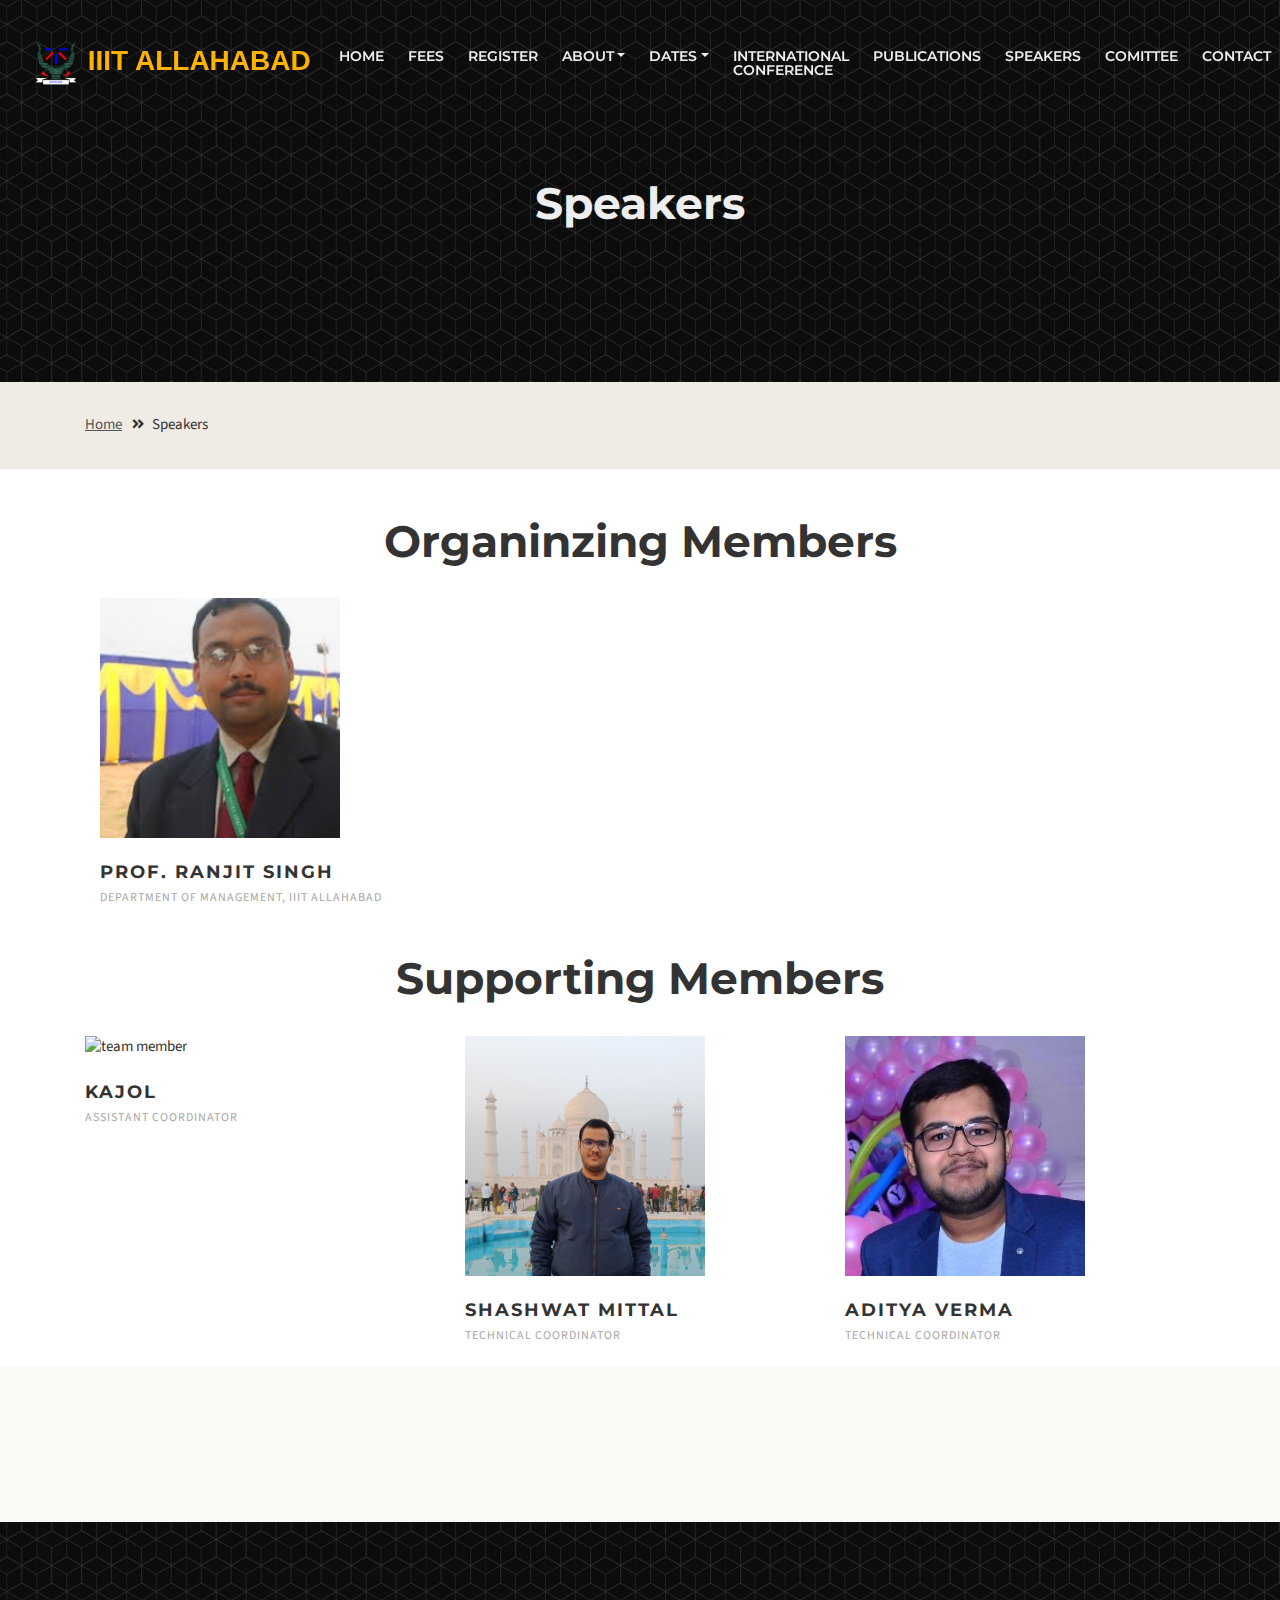
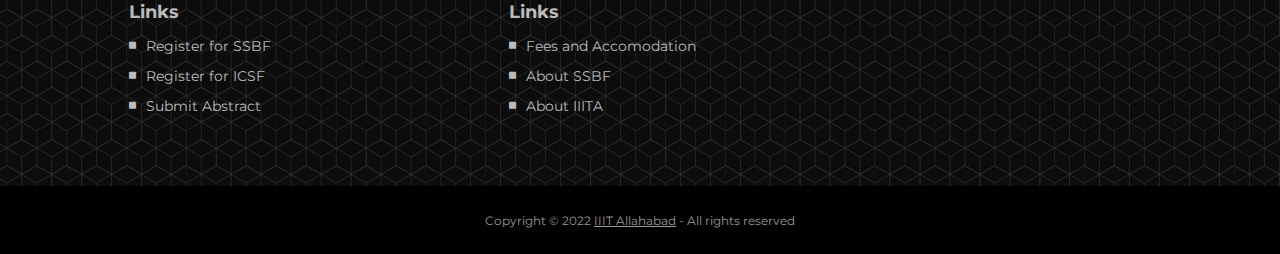
==== comittee.html @ 31790f39 "improved" ====
<!DOCTYPE html>
<html lang="en">
<head>
    <meta charset="utf-8">
    <meta name="viewport" content="width=device-width, initial-scale=1, shrink-to-fit=no">
    
    <!-- SEO Meta Tags -->
    <meta name="description" content="Landing page template built with HTML and Bootstrap 4 for presenting training courses, classes, workshops and for convincing visitors to register using the form.">
    <meta name="author" content="Inovatik">

    <!-- OG Meta Tags to improve the way the post looks when you share the page on LinkedIn, Facebook, Google+ -->
	<meta property="og:site_name" content="" /> <!-- website name -->
	<meta property="og:site" content="" /> <!-- website link -->
	<meta property="og:title" content=""/> <!-- title shown in the actual shared post -->
	<meta property="og:description" content="" /> <!-- description shown in the actual shared post -->
	<meta property="og:image" content="" /> <!-- image link, make sure it's jpg -->
	<meta property="og:url" content="" /> <!-- where do you want your post to link to -->
	<meta property="og:type" content="article" />

    <!-- Website Title -->
    <title>Comittee | SSBF</title>
    
    <!-- Styles -->
    <link href="https://fonts.googleapis.com/css?family=Montserrat:400,400i,600,700,700i&display=swap" rel="stylesheet">
    <link href="css/bootstrap.css" rel="stylesheet">
    <link href="css/fontawesome-all.css" rel="stylesheet">
    <link href="css/swiper.css" rel="stylesheet">
	<link href="css/magnific-popup.css" rel="stylesheet">
	<link href="css/styles.css" rel="stylesheet">
    <link href="css/comittee.css" rel="stylesheet">
	
	<!-- Favicon  -->
    <link rel="icon" href="images/favicon.png">

    
</head>
<body data-spy="scroll" data-target=".fixed-top">
    
    <!-- Navigation -->
    <nav class="navbar navbar-expand-lg navbar-dark navbar-custom fixed-top">

        <!-- Text Logo - Use this if you don't have a graphic logo -->
        <!-- <a class="navbar-brand logo-text page-scroll" href="index.html">Corso</a> -->

        <!-- Image Logo -->
        <a class="navbar-brand logo-image" href="index.html"
            style="color:#FFB300; font-size:2em;font-family: 'Acme', sans-serif;  text-decoration: none;"><img src="./images/iiita.gif" class="main-logo"><span> </span>IIIT
            ALLAHABAD</a>

        <!-- Mobile Menu Toggle Button -->
        <button class="navbar-toggler" type="button" data-toggle="collapse" data-target="#navbarsExampleDefault"
            aria-controls="navbarsExampleDefault" aria-expanded="false" aria-label="Toggle navigation">
            <span class="navbar-toggler-awesome fas fa-bars"></span>
            <span class="navbar-toggler-awesome fas fa-times"></span>
        </button>
        <!-- end of mobile menu toggle button -->

        <div class="collapse navbar-collapse" id="navbarsExampleDefault">
            <ul class="navbar-nav ml-auto">
                <li class="nav-item">
                    <a class="nav-link page-scroll" href="index.html">HOME</a>
                </li>
                <li class="nav-item">
                    <a class="nav-link page-scroll" href="fees.html">FEES</a>
                </li>
                <li class="nav-item">
                    <a class="nav-link page-scroll"
                        href="https://docs.google.com/forms/d/e/1FAIpQLSezXlv9MHBZ9DfqydPA7_koqY_a55ErUieqXXDM-a3kILGsWw/viewform?usp=sf_link">REGISTER
                        <span class="sr-only">(current)</span></a>
                </li>

                <!-- Dropdown Menu -->
                <li class="nav-item dropdown">
                    <a class="nav-link dropdown-toggle page-scroll" href="#date" id="navbarDropdown" role="button"
                        aria-haspopup="true" aria-expanded="false">ABOUT</a>
                    <div class="dropdown-menu" aria-labelledby="navbarDropdown">
                        <a class="dropdown-item" href="ssbf.html"><span class="item-text">SSBF</span></a>
                        <div class="dropdown-divider"></div>
                        <a class="dropdown-item" href="iiita.html"><span class="item-text">ABOUT IIITA</span></a>
                        <!--<div class="dropdown-divider"></div>
                        <a class="dropdown-item" href="gallery.html"><span class="item-text">GALLERY</span></a>-->
                    </div>
                </li>

                <li class="nav-item dropdown">
                    <a class="nav-link dropdown-toggle page-scroll" href="#date" id="navbarDropdown" role="button"
                        aria-haspopup="true" aria-expanded="false">DATES</a>
                    <div class="dropdown-menu" aria-labelledby="navbarDropdown">
                        <a class="dropdown-item" href="dates.html#2022"><span class="item-text">2022</span></a>
                        <div class="dropdown-divider"></div>
                        <a class="dropdown-item" href="dates.html#2021"><span class="item-text">2021</span></a>
                        <div class="dropdown-divider"></div>
                        <a class="dropdown-item" href="dates.html#2020"><span class="item-text">2020</span></a>
                        <div class="dropdown-divider"></div>
                        <a class="dropdown-item" href="dates.html#2019"><span class="item-text">2019</span></a>
                        <div class="dropdown-divider"></div>
                        <a class="dropdown-item" href="dates.html#2018"><span class="item-text">2018</span></a>
                        <!--<div class="dropdown-divider"></div>
                        <a class="dropdown-item" href="gallery.html"><span class="item-text">GALLERY</span></a>-->
                    </div>
                </li>
                <!-- end of dropdown menu -->
                <li class="nav-item">
                    <a class="nav-link page-scroll" href="international-conference.html">INTERNATIONAL CONFERENCE</a>
                </li>
                <li class="nav-item">
                    <a class="nav-link page-scroll" href="publication.html">PUBLICATIONS</a>
                </li>
                <li class="nav-item">
                    <a class="nav-link page-scroll" href="speaker.html">SPEAKERS</a>
                </li>
                <li class="nav-item">
                    <a class="nav-link page-scroll" href="comittee.html">COMITTEE</a>
                </li>
                <li class="nav-item">
                    <a class="nav-link page-scroll" href="index.html#contact">CONTACT</a>
                </li>
            </ul>
        </div>
    </nav> <!-- end of navbar -->
    <!-- end of navigation -->


    <!-- Header -->
    <header id="header" class="ex-header">
        <div class="container">
            <div class="row">
                <div class="col-md-12">
                    <h1 class="white">Speakers </h1>
                </div> <!-- end of col -->
            </div> <!-- end of row -->
        </div> <!-- end of container -->
    </header> <!-- end of ex-header -->
    <!-- end of header -->


    <!-- Breadcrumbs -->
    <div class="ex-basic-1">
        <div class="container">
            <div class="row">
                <div class="col-lg-12">
                    <div class="breadcrumbs">
                        <a href="index.html">Home</a><i class="fa fa-angle-double-right"></i><span>Speakers</span>
                    </div> <!-- end of breadcrumbs -->
                </div> <!-- end of col -->
            </div> <!-- end of row -->
        </div> <!-- end of container -->
    </div> <!-- end of ex-basic-1 -->
    <!-- end of breadcrumbs -->


    <br>
    <br>
    <h1 style="text-align: center;">Organinzing Members </h1>
    <br>
    <!--Main Content Starts-->
    <div class="container">
        <div class="row" style="  margin: auto;">

            <div class="col-md-4 col-sm-4">
                <div class="team-member">
                    <div class="team-img">
                        <img src=".\images\ranjit-singh.jpg" alt="team member" class="img-responsive pic">
                    </div>
                </div>
                <div class="team-title">
                    <h5>Prof. Ranjit Singh</h5>
                    <span>Department of Management, IIIT Allahabad</span>
                </div>
            </div>
        </div>
    </div>
    <br>
    <h1 style="text-align: center;">Supporting Members</h1>
    <br>

        <div class="container">
            <div class="row">

            <div class="col-md-4 col-sm-4">
                <div class="team-member">
                    <div class="team-img">
                        <img src=".\images\kajol.jpeg" alt="team member" class="img-responsive pic">
                    </div>
                </div>
                <div class="team-title">
                    <h5>Kajol</h5>
                    <span>Assistant Coordinator</span>
                </div>
            </div>
            
            <div class="col-md-4 col-sm-4">
                <div class="team-member">
                    <div class="team-img">
                        <img src=".\images\shashwat-mittal.jpg" alt="team member" class="img-responsive pic">
                    </div>
                </div>
                <div class="team-title">
                    <h5>Shashwat Mittal</h5>
                    <span>Technical Coordinator</span>
                </div>
            </div>

            <div class="col-md-4 col-sm-4">
                <div class="team-member">
                    <div class="team-img">
                        <img src=".\images\aditya-verma.jpeg" alt="team member" class="img-responsive pic">
                    </div>
                </div>
                <div class="team-title">
                    <h5>Aditya Verma</h5>
                    <span>Technical Coordinator</span>
                </div>
            </div>

            </div>
        </div>


        </div>
    </div>
    <!--Main Content Ends-->

    <!-- Privacy Content -->
    <div class="ex-basic-2">

    </div> <!-- end of ex-basic-2 -->
    <!-- end of privacy content -->

        <!-- Footer -->
        <div class="footer">
            <div class="container">
                <div class="row">
                    <div class="col-md-4">
                        <div class="footer-col third">
                            <h5>Links</h5>
                            <ul class="list-unstyled li-space-lg p-small">
                                <li class="media">
                                    <i class="fas fa-square"></i>
                                    <div class="media-body"><a href="https://forms.gle/xKfLRbK9NiyM8Tk89">Register for SSBF</a></div>
                                </li>
                                <li class="media">
                                    <i class="fas fa-square"></i>
                                    <div class="media-body"><a href="https://forms.gle/GoHoPymmkq274VAF8">Register for ICSF</a></div>
                                </li>
                                <li class="media">
                                    <i class="fas fa-square"></i>
                                    <div class="media-body"><a href="https://forms.gle/LwXJiEZYMfjYdh3E7">Submit Abstract</a></div>
                                </li>
                            </ul>
                        </div>
                    </div> <!-- end of col -->
    
                    <div class="col-md-4">
                        <div class="footer-col third">
                            <h5>Links</h5>
                            <ul class="list-unstyled li-space-lg p-small">
                                <li class="media">
                                    <i class="fas fa-square"></i>
                                    <div class="media-body"><a href="fees.html">Fees and Accomodation</a></div>
                                </li>
                                <li class="media">
                                    <i class="fas fa-square"></i>
                                    <div class="media-body"><a href="ssbf.html">About SSBF</a></div>
                                </li>
                                <li class="media">
                                    <i class="fas fa-square"></i>
                                    <div class="media-body"><a href="iiita.html">About IIITA</a></div>
                                </li>
                            </ul>
                        </div>
                    </div> <!-- end of col -->
                </div> <!-- end of row -->
            </div> <!-- end of container -->
        </div> <!-- end of footer -->
        <!-- end of footer -->


    <!-- Copyright -->
    <div class="copyright">
        <div class="container">
            <div class="row">
                <div class="col-lg-12">
                    <p class="p-small">Copyright © 2022 <a href="https://iiita.ac.in">IIIT Allahabad</a> - All rights
                        reserved</p>
                </div> <!-- end of col -->
            </div> <!-- enf of row -->
        </div> <!-- end of container -->
    </div> <!-- end of copyright -->
    <!-- end of copyright -->
    	
    <!-- Scripts -->
    <script src="js/jquery.min.js"></script> <!-- jQuery for Bootstrap's JavaScript plugins -->
    <script src="js/popper.min.js"></script> <!-- Popper tooltip library for Bootstrap -->
    <script src="js/bootstrap.min.js"></script> <!-- Bootstrap framework -->
    <script src="js/jquery.easing.min.js"></script> <!-- jQuery Easing for smooth scrolling between anchors -->
    <script src="js/jquery.countdown.min.js"></script> <!-- The Final Countdown plugin for jQuery -->
    <script src="js/swiper.min.js"></script> <!-- Swiper for image and text sliders -->
    <script src="js/jquery.magnific-popup.js"></script> <!-- Magnific Popup for lightboxes -->
    <script src="js/validator.min.js"></script> <!-- Validator.js - Bootstrap plugin that validates forms -->
    <script src="js/scripts.js"></script> <!-- Custom scripts -->
</body>
</html>
---- css/styles.css ----
/* Template: Corso - Free Training Course Landing Page Template
   Author: Inovatik
   Created: Nov 2019
   Description: Master CSS file
*/

/*****************************************
Table Of Contents:

01. General Styles
02. Preloader
03. Navigation
04. Header
05. Registration
06. Partners
07. Instructor
08. Description
09. Students
10. Details Lightbox
11. Video
12. Takeaways
13. Testimonials
14. Date
15. Newsletter
16. Contact
17. Footer
18. Copyright
19. Back To Top Button
20. Extra Pages
21. Media Queries
******************************************/

/*****************************************
Colors:
- Backgrounds - light gray #fbf9f5
- Backgrounds, buttons - yellow #ffbd50
- Headings text, navbar links - black #333
- Body text - dark gray #555
******************************************/


/******************************/
/*     01. General Styles     */
/******************************/
body,
html {
    width: 100%;
	height: 100%;
}

body, p {
	color: #555; 
	font: 400 1rem/1.625rem "Montserrat", sans-serif;
}

.p-large {
	font: 400 1.125rem/1.75rem "Montserrat", sans-serif;
}

.p-small {
	font: 400 0.875rem/1.5rem "Montserrat", sans-serif;
}

.p-heading {
	margin-bottom: 3.75rem;
}

h1 {
	color: #333;
	font: 700 2.75rem/3.375rem "Montserrat", sans-serif;
}

h2 {
	color: #333;
	font: 700 2.25rem/2.875rem "Montserrat", sans-serif;
}

h3 {
	color: #333;
	font: 700 1.625rem/2.125rem "Montserrat", sans-serif;
}

h4 {
	color: #333;
	font: 700 1.25rem/1.875rem "Montserrat", sans-serif;
}

h5 {
	color: #333;
	font: 700 1.125rem/1.75rem "Montserrat", sans-serif;
}

h6 {
	color: #333;
	font: 700 1rem/1.625rem "Montserrat", sans-serif;
}

.testimonial-text {
	font-style: italic;
}

.testimonial-author {
	font-weight: 700;
	font-size: 1rem;
	line-height: 1.625rem;
}

.li-space-lg li {
	margin-bottom: 0.375rem;
}

.indent {
	padding-left: 1.25rem;
}

a {
	color: #555;
	text-decoration: underline;
}

a:hover {
	color: #555;
	text-decoration: underline;
}

.white {
	color: #eee;
}

.btn-solid-reg {
	display: inline-block;
	padding: 1.1875rem 2.125rem 1.1875rem 2.125rem;
	border: 0.125rem solid #ffbd50;
	border-radius: 2rem;
	background-color: #ffbd50;
	color: #333;
	font: 600 0.875rem/0 "Montserrat", sans-serif;
	text-decoration: none;
	transition: all 0.2s;
}

.btn-solid-reg:hover {
	border: 0.125rem solid #333;
	background-color: transparent;
	color: #333;
	text-decoration: none;
}

.btn-solid-lg {
	display: inline-block;
	padding: 1.375rem 2.625rem 1.375rem 2.625rem;
	border: 0.125rem solid #ffbd50;
	border-radius: 2rem;
	background-color: #ffbd50;
	color: #333;
	font: 600 0.875rem/0 "Montserrat", sans-serif;
	text-decoration: none;
	transition: all 0.2s;
}

.btn-solid-lg:hover {
	border: 0.125rem solid #333;
	background-color: transparent;
	color: #333;
	text-decoration: none;
}

.btn-outline-reg {
	display: inline-block;
	padding: 1.1875rem 2.125rem 1.1875rem 2.125rem;
	border: 0.125rem solid #333;
	border-radius: 2rem;
	background-color: transparent;
	color: #333;
	font: 600 0.875rem/0 "Montserrat", sans-serif;
	text-decoration: none;
	transition: all 0.2s;
}

.btn-outline-reg:hover {
	border: 0.125rem solid #ffbd50;
	background-color: #ffbd50;
	color: #333;
	text-decoration: none;
}

.btn-outline-lg {
	display: inline-block;
	padding: 1.375rem 2.625rem 1.375rem 2.625rem;
	border: 0.125rem solid #333;
	border-radius: 2rem;
	background-color: transparent;
	color: #333;
	font: 600 0.875rem/0 "Montserrat", sans-serif;
	text-decoration: none;
	transition: all 0.2s;
}

.btn-outline-lg:hover {
	border: 0.125rem solid #ffbd50;
	background-color: #ffbd50;
	color: #333;
	text-decoration: none;
}

.btn-outline-sm {
	display: inline-block;
	padding: 1rem 1.625rem 0.875rem 1.625rem;
	border: 0.125rem solid #333;
	border-radius: 2rem;
	background-color: transparent;
	color: #333;
	font: 600 0.875rem/0 "Montserrat", sans-serif;
	text-decoration: none;
	transition: all 0.2s;
}

.btn-outline-sm:hover {
	border: 0.125rem solid #ffbd50;
	background-color: #ffbd50;
	color: #333;
	text-decoration: none;
}

.form-group {
	position: relative;
	margin-bottom: 1.25rem;
}

.form-group.has-error.has-danger {
	margin-bottom: 0.625rem;
}

.form-group.has-error.has-danger .help-block.with-errors ul {
	margin-top: 0.375rem;
}

.label-control {
	position: absolute;
	top: 0.87rem;
	left: 1.375rem;
	color: #555;
	opacity: 1;
	font: 400 0.875rem/1.375rem "Montserrat", sans-serif;
	cursor: text;
	transition: all 0.2s ease;
}

/* IE10+ hack to solve lower label text position compared to the rest of the browsers */
@media screen and (-ms-high-contrast: active), screen and (-ms-high-contrast: none) {  
	.label-control {
		top: 0.9375rem;
	}
}

.form-control-input:focus + .label-control,
.form-control-input.notEmpty + .label-control,
.form-control-textarea:focus + .label-control,
.form-control-textarea.notEmpty + .label-control {
	top: 0.125rem;
	opacity: 1;
	font-size: 0.75rem;
	font-weight: 700;
}

.form-control-input,
.form-control-select {
	display: block; /* needed for proper display of the label in Firefox, IE, Edge */
	width: 100%;
	padding-top: 1.0625rem;
	padding-bottom: 0.0625rem;
	padding-left: 1.3125rem;
	border: 1px solid #c4d8dc;
	border-radius: 0.25rem;
	background-color: #fff;
	color: #555;
	font: 400 0.875rem/1.875rem "Montserrat", sans-serif;
	transition: all 0.2s;
	-webkit-appearance: none; /* removes inner shadow on form inputs on ios safari */
}

.form-control-select {
	padding-top: 0.5rem;
	padding-bottom: 0.5rem;
	height: 3rem;
}

/* IE10+ hack to solve lower label text position compared to the rest of the browsers */
@media screen and (-ms-high-contrast: active), screen and (-ms-high-contrast: none) {  
	.form-control-input {
		padding-top: 1.25rem;
		padding-bottom: 0.75rem;
		line-height: 1.75rem;
	}

	.form-control-select {
		padding-top: 0.875rem;
		padding-bottom: 0.75rem;
		height: 3.125rem;
		line-height: 2.125rem;
	}
}

select {
    /* you should keep these first rules in place to maintain cross-browser behavior */
    -webkit-appearance: none;
	-moz-appearance: none;
	-ms-appearance: none;
    -o-appearance: none;
    appearance: none;
    background-image: url('../images/down-arrow.png');
    background-position: 96% 50%;
    background-repeat: no-repeat;
    outline: none;
}

select::-ms-expand {
    display: none; /* removes the ugly default down arrow on select form field in IE11 */
}

.form-control-textarea {
	display: block; /* used to eliminate a bottom gap difference between Chrome and IE/FF */
	width: 100%;
	height: 8rem; /* used instead of html rows to normalize height between Chrome and IE/FF */
	padding-top: 1.25rem;
	padding-left: 1.3125rem;
	border: 1px solid #c4d8dc;
	border-radius: 0.25rem;
	background-color: #fff;
	color: #555;
	font: 400 0.875rem/1.75rem "Montserrat", sans-serif;
	transition: all 0.2s;
}

.form-control-input:focus,
.form-control-select:focus,
.form-control-textarea:focus {
	border: 1px solid #a1a1a1;
	outline: none; /* Removes blue border on focus */
}

.form-control-input:hover,
.form-control-select:hover,
.form-control-textarea:hover {
	border: 1px solid #a1a1a1;
}

.checkbox {
	font-size: 0.75rem;
	line-height: 1.25rem;
}

input[type='checkbox'] {
	vertical-align: -15%;
	margin-right: 0.375rem;
}

/* IE10+ hack to raise checkbox field position compared to the rest of the browsers */
@media screen and (-ms-high-contrast: active), screen and (-ms-high-contrast: none) {  
	input[type='checkbox'] {
		vertical-align: -9%;
	}
}

.form-control-submit-button {
	display: inline-block;
	width: 100%;
	height: 3.125rem;
	border: 0.125rem solid #ffbd50;
	border-radius: 1.5rem;
	background-color: #ffbd50;
	color: #333;
	font: 600 0.875rem/0 "Montserrat", sans-serif;
	cursor: pointer;
	transition: all 0.2s;
}

.form-control-submit-button:hover {
	border: 0.125rem solid #333;
	background-color: transparent;
	color: #333;
}

/* Form Success And Error Message Formatting */
#rmsgSubmit.h3.text-center.tada.animated,
#nmsgSubmit.h3.text-center.tada.animated,
#cmsgSubmit.h3.text-center.tada.animated,
#pmsgSubmit.h3.text-center.tada.animated,
#rmsgSubmit.h3.text-center,
#nmsgSubmit.h3.text-center,
#cmsgSubmit.h3.text-center,
#pmsgSubmit.h3.text-center {
	display: block;
	margin-bottom: 0;
	color: #333;
	font-weight: 700;
	font-size: 1.125rem;
	line-height: 1rem;
}

.help-block.with-errors .list-unstyled {
	font-size: 0.75rem;
	line-height: 1.125rem;
	text-align: left;
}

.help-block.with-errors ul {
	margin-bottom: 0;
}
/* end of form success and error message formatting */

/* Form Success And Error Message Animation - Animate.css */
@-webkit-keyframes tada {
	from {
		-webkit-transform: scale3d(1, 1, 1);
		-ms-transform: scale3d(1, 1, 1);
		transform: scale3d(1, 1, 1);
	}
	10%, 20% {
		-webkit-transform: scale3d(.9, .9, .9) rotate3d(0, 0, 1, -3deg);
		-ms-transform: scale3d(.9, .9, .9) rotate3d(0, 0, 1, -3deg);
		transform: scale3d(.9, .9, .9) rotate3d(0, 0, 1, -3deg);
	}
	30%, 50%, 70%, 90% {
		-webkit-transform: scale3d(1.1, 1.1, 1.1) rotate3d(0, 0, 1, 3deg);
		-ms-transform: scale3d(1.1, 1.1, 1.1) rotate3d(0, 0, 1, 3deg);
		transform: scale3d(1.1, 1.1, 1.1) rotate3d(0, 0, 1, 3deg);
	}
	40%, 60%, 80% {
		-webkit-transform: scale3d(1.1, 1.1, 1.1) rotate3d(0, 0, 1, -3deg);
		-ms-transform: scale3d(1.1, 1.1, 1.1) rotate3d(0, 0, 1, -3deg);
		transform: scale3d(1.1, 1.1, 1.1) rotate3d(0, 0, 1, -3deg);
	}
	to {
		-webkit-transform: scale3d(1, 1, 1);
		-ms-transform: scale3d(1, 1, 1);
		transform: scale3d(1, 1, 1);
	}
}

@keyframes tada {
	from {
		-webkit-transform: scale3d(1, 1, 1);
		-ms-transform: scale3d(1, 1, 1);
		transform: scale3d(1, 1, 1);
	}
	10%, 20% {
		-webkit-transform: scale3d(.9, .9, .9) rotate3d(0, 0, 1, -3deg);
		-ms-transform: scale3d(.9, .9, .9) rotate3d(0, 0, 1, -3deg);
		transform: scale3d(.9, .9, .9) rotate3d(0, 0, 1, -3deg);
	}
	30%, 50%, 70%, 90% {
		-webkit-transform: scale3d(1.1, 1.1, 1.1) rotate3d(0, 0, 1, 3deg);
		-ms-transform: scale3d(1.1, 1.1, 1.1) rotate3d(0, 0, 1, 3deg);
		transform: scale3d(1.1, 1.1, 1.1) rotate3d(0, 0, 1, 3deg);
	}
	40%, 60%, 80% {
		-webkit-transform: scale3d(1.1, 1.1, 1.1) rotate3d(0, 0, 1, -3deg);
		-ms-transform: scale3d(1.1, 1.1, 1.1) rotate3d(0, 0, 1, -3deg);
		transform: scale3d(1.1, 1.1, 1.1) rotate3d(0, 0, 1, -3deg);
	}
	to {
		-webkit-transform: scale3d(1, 1, 1);
		-ms-transform: scale3d(1, 1, 1);
		transform: scale3d(1, 1, 1);
	}
}

.tada {
	-webkit-animation-name: tada;
	animation-name: tada;
}

.animated {
	-webkit-animation-duration: 1s;
	animation-duration: 1s;
	-webkit-animation-fill-mode: both;
	animation-fill-mode: both;
}
/* end of form success and error message animation - Animate.css */

/* Fade-move Animation For Details Lightbox - Magnific Popup */
/* at start */
.my-mfp-slide-bottom .zoom-anim-dialog {
	opacity: 0;
	transition: all 0.2s ease-out;
	-webkit-transform: translateY(-1.25rem) perspective(37.5rem) rotateX(10deg);
	-ms-transform: translateY(-1.25rem) perspective(37.5rem) rotateX(10deg);
	transform: translateY(-1.25rem) perspective(37.5rem) rotateX(10deg);
}

/* animate in */
.my-mfp-slide-bottom.mfp-ready .zoom-anim-dialog {
	opacity: 1;
	-webkit-transform: translateY(0) perspective(37.5rem) rotateX(0); 
	-ms-transform: translateY(0) perspective(37.5rem) rotateX(0); 
	transform: translateY(0) perspective(37.5rem) rotateX(0); 
}

/* animate out */
.my-mfp-slide-bottom.mfp-removing .zoom-anim-dialog {
	opacity: 0;
	-webkit-transform: translateY(-0.625rem) perspective(37.5rem) rotateX(10deg); 
	-ms-transform: translateY(-0.625rem) perspective(37.5rem) rotateX(10deg); 
	transform: translateY(-0.625rem) perspective(37.5rem) rotateX(10deg); 
}

/* dark overlay, start state */
.my-mfp-slide-bottom.mfp-bg {
	opacity: 0;
	transition: opacity 0.2s ease-out;
}

/* animate in */
.my-mfp-slide-bottom.mfp-ready.mfp-bg {
	opacity: 0.8;
}
/* animate out */
.my-mfp-slide-bottom.mfp-removing.mfp-bg {
	opacity: 0;
}
/* end of fade-move animation for details lightbox - magnific popup */

/* Fade Animation For Image Lightbox - Magnific Popup */
@-webkit-keyframes fadeIn {
	from {
		opacity: 0;
	}
	to {
		opacity: 1;
	}
}

@keyframes fadeIn {
	from {
		opacity: 0;
	}
	to {
		opacity: 1;
	}
}

.fadeIn {
	-webkit-animation: fadeIn 0.6s;
	animation: fadeIn 0.6s;
}

@-webkit-keyframes fadeOut {
	from {
		opacity: 1;
	}
	to {
		opacity: 0;
	}
}

@keyframes fadeOut {
	from {
		opacity: 1;
	}
	to {
		opacity: 0;
	}
}

.fadeOut {
	-webkit-animation: fadeOut 0.8s;
	animation: fadeOut 0.8s;
}
/* end of fade animation for details lightbox - magnific popup */


/*************************/
/*     02. Preloader     */
/*************************/
.spinner-wrapper {
	position: fixed;
	z-index: 999999;
	top: 0;
	right: 0;
	bottom: 0;
	left: 0;
	background: #fbf9f5;
}

.spinner {
	position: absolute;
	top: 50%; /* centers the loading animation vertically one the screen */
	left: 50%; /* centers the loading animation horizontally one the screen */
	width: 3.75rem;
	height: 1.25rem;
	margin: -0.625rem 0 0 -1.875rem; /* is width and height divided by two */ 
	text-align: center;
}

.spinner > div {
	display: inline-block;
	width: 1rem;
	height: 1rem;
	border-radius: 100%;
	background-color: #ffbd50;
	-webkit-animation: sk-bouncedelay 1.4s infinite ease-in-out both;
	animation: sk-bouncedelay 1.4s infinite ease-in-out both;
}

.spinner .bounce1 {
	-webkit-animation-delay: -0.32s;
	animation-delay: -0.32s;
}

.spinner .bounce2 {
	-webkit-animation-delay: -0.16s;
	animation-delay: -0.16s;
}

@-webkit-keyframes sk-bouncedelay {
	0%, 80%, 100% { -webkit-transform: scale(0); }
	40% { -webkit-transform: scale(1.0); }
}

@keyframes sk-bouncedelay {
	0%, 80%, 100% { 
		-webkit-transform: scale(0);
		-ms-transform: scale(0);
		transform: scale(0);
	} 40% { 
		-webkit-transform: scale(1.0);
		-ms-transform: scale(1.0);
		transform: scale(1.0);
	}
}


/**************************/
/*     03. Navigation     */
/**************************/
.navbar-custom {
	background-color: #fff;
	box-shadow: 0 0.0625rem 0.375rem 0 rgba(0, 0, 0, 0.04);
	font: 600 0.875rem/0.875rem "Montserrat", sans-serif;
	transition: all 0.2s;
}

.navbar-custom .navbar-brand.logo-image img {
    width: 3rem;
}

.navbar-custom .navbar-brand.logo-text {
	font: italic 600 2rem/1.5rem "Montserrat", sans-serif;
	color: #ffbd50;
	text-decoration: none;
}

.navbar-custom .navbar-nav {
	margin-top: 0.75rem;
	margin-bottom: 0.5rem;
}

.navbar-custom .nav-item .nav-link {
	padding: 0.625rem 0.75rem;
	color: #333;
	text-decoration: none;
	transition: all 0.2s ease;
}

.navbar-custom .nav-item .nav-link:hover,
.navbar-custom .nav-item .nav-link.active {
	color: #333;
}

/* Dropdown Menu */
.navbar-custom .dropdown:hover > .dropdown-menu {
	display: block; /* this makes the dropdown menu stay open while hovering it */
	min-width: auto;
	animation: fadeDropdown 0.2s; /* required for the fade animation */
}

@keyframes fadeDropdown {
    0% {
        opacity: 0;
    }

    100% {
        opacity: 1;
    }
}

.navbar-custom .dropdown-toggle:focus { /* removes dropdown outline on focus */
	outline: 0;
}

.navbar-custom .dropdown-menu {
	margin-top: 0;
	border: none;
	border-radius: 0.25rem;
	background-color: #fff;
}

.navbar-custom .dropdown-item {
	color: #333;
	text-decoration: none;
}

.navbar-custom .dropdown-item:hover {
	background-color: #fff;
}

.navbar-custom .dropdown-item .item-text {
	font: 600 0.875rem/0.875rem "Montserrat", sans-serif;
}

.navbar-custom .dropdown-item:hover .item-text {
	color: #ffbd50;
}

.navbar-custom .dropdown-divider {
	width: 100%;
	height: 1px;
	margin: 0.75rem auto 0.725rem auto;
	border: none;
	background-color: #c4d8dc;
	opacity: 0.2;
}
/* end of dropdown menu */

.navbar-custom .social-icons {
	display: none;
}

.navbar-custom .navbar-toggler {
	padding: 0;
	border: none;
	color: #333;
	font-size: 2rem;
}

.navbar-custom button[aria-expanded='false'] .navbar-toggler-awesome.fas.fa-times{
	display: none;
}

.navbar-custom button[aria-expanded='false'] .navbar-toggler-awesome.fas.fa-bars{
	display: inline-block;
}

.navbar-custom button[aria-expanded='true'] .navbar-toggler-awesome.fas.fa-bars{
	display: none;
}

.navbar-custom button[aria-expanded='true'] .navbar-toggler-awesome.fas.fa-times{
	display: inline-block;
	margin-right: 0.125rem;
}


/*********************/
/*    04. Header     */
/*********************/
.header {
	position: relative;
	padding-top: 8rem;
	padding-bottom: 20%;
	background: linear-gradient(to bottom right, rgba(0, 0, 0, 0.8), rgba(0, 0, 0, 0.8)), url('../images/header-background.jpg') center center no-repeat;
	background-size: cover;
	text-align: center;
}

.header .countdown {
	margin-bottom: 0.5rem;
	color: #fff;
	text-align: center;
}

.header .countdown #clock .counter-number {
	display: inline-block;
	width: 6.5rem;
	height: 6.5rem;
	margin-right: 0.5rem;
	margin-bottom: 1.25rem;
	margin-left: 0.5rem;
	padding-top: 2rem;
	border: 0.125rem solid #fff;
	border-radius: 50%;
	font-weight: 400;
	font-size: 2.25rem;
	line-height: 1.25rem;
	text-align: center;
}

.header .countdown #clock .counter-number .timer-text {
	font-size: 0.75rem;
	line-height: 1rem;
	text-align: center;
}

.header h1 {
	margin-bottom: 0.75rem;
	color: #eee;
}

.header .p-large {
	margin-bottom: 1.75rem;
	color: #ddd;
}

.header .btn-solid-lg {
	margin-right: 0.5rem;
	margin-bottom: 1.125rem;
	margin-left: 0.5rem;
}

.header .btn-solid-lg:hover {
	border: 0.125rem solid #ffbd50;
	color: #ffbd50;
}

.header .btn-outline-lg {
	border: 0.125rem solid #fff;
	color: #fff;
}

.header .btn-outline-lg:hover {
	background-color: #fff;
	color: #333;
}

.header .outer-container {
	position: absolute;
	right: 0;
	bottom: -2rem;
	left: 0;
	margin-right: auto;
	margin-left: auto;
	width: 100%;
}

.header .slider-container {
	position: relative;
}

.header .swiper-container {
	position: static;
	width: 80%;
	border-radius: 0.75rem;
}

.header .swiper-container img {
	border-radius: 0.75rem;
}

.header .swiper-button-prev:focus,
.header .swiper-button-next:focus {
	/* even if you can't see it chrome you can see it on mobile device */
	outline: none;
}

.header .swiper-button-prev {
	left: 0.25rem;
	background-image: url("data:image/svg+xml;charset=utf-8,%3Csvg%20xmlns%3D'http%3A%2F%2Fwww.w3.org%2F2000%2Fsvg'%20viewBox%3D'0%200%2028%2044'%3E%3Cpath%20d%3D'M0%2C22L22%2C0l2.1%2C2.1L4.2%2C22l19.9%2C19.9L22%2C44L0%2C22L0%2C22L0%2C22z'%20fill%3D'%23ffffff'%2F%3E%3C%2Fsvg%3E");
	background-size: 1.125rem 1.75rem;
}

.header .swiper-button-next {
	right: 0.25rem;
	background-image: url("data:image/svg+xml;charset=utf-8,%3Csvg%20xmlns%3D'http%3A%2F%2Fwww.w3.org%2F2000%2Fsvg'%20viewBox%3D'0%200%2028%2044'%3E%3Cpath%20d%3D'M27%2C22L27%2C22L5%2C44l-2.1-2.1L22.8%2C22L2.9%2C2.1L5%2C0L27%2C22L27%2C22z'%20fill%3D'%23ffffff'%2F%3E%3C%2Fsvg%3E");
	background-size: 1.125rem 1.75rem;
}


/****************************/
/*     05. Registration     */
/****************************/
.form-1 {
	padding-top: 3rem;
	padding-bottom: 3rem;
	background-color: #ffbd50;
}

.form-1 h2 {
	margin-bottom: 1.25rem;
}

.form-1 p,
.form-1 .list-unstyled,
.form-1 .help-block,
.form-1 .checkbox,
.form-1 .checkbox a {
	color: #333;
}

.form-1 p {
	margin-bottom: 1.5rem;
}

.form-1 .list-unstyled .fas {
	color: #333;
	font-size: 0.5rem;
	line-height: 1.5rem;
}

.form-1 .list-unstyled .media-body {
	margin-left: 0.625rem;
}

.form-1 .form-control-input {
	border: 1px solid #ffedd0;
	background-color: #ffedd0;
}

.form-1 .form-control-input:hover {
	border: 1px solid #fff;
}

.form-1 .form-control-submit-button {
	border: 0.125rem solid #333;
	background-color: transparent;
}

.form-1 .form-control-submit-button:hover {
	border: 0.125rem solid #ffedd0;
	background-color: #ffedd0;
}


/************************/
/*     06. Partners     */
/************************/
.slider-1 {
	padding-top: 3.5rem;
	padding-bottom: 3rem;
	background-color: #fbf9f5;
	text-align: center;
}

.slider-1 .p-small {
	color: #797fa7;
}

.slider-1 .slider-container {
	margin-right: 1.5rem;
	margin-left: 1.5rem;
}


/**************************/
/*     07. Instructor     */
/**************************/
.basic-1 {
	padding-top: 3.75rem;
	padding-bottom: 1.5rem;
	background-color: #fbf9f5;
}

.basic-1 h2 {
	margin-bottom: 1.25rem;
}

.basic-1 img {
	margin-bottom: 2.5rem;
	border-radius: 0.25rem;
}


/***************************/
/*     08. Description     */
/***************************/
.basic-2 {
	padding-top: 2rem;
	padding-bottom: 1.5rem;
	background-color: #fbf9f5;
}

.basic-2 h2 {
	margin-bottom: 3.75rem;
	text-align: center;
}

.basic-2 .li-space-lg li {
	margin-bottom: 1.375rem;
}

.basic-2 .list-unstyled .bullet {
	margin-right: 0.625rem;
	width: 2.125rem;
	height: 2.125rem;
	border-radius: 50%;
	background-color: #ffbd50;
	color: #333;
	font-style: normal;
	font-weight: 700;
	font-size: 0.875rem;
	line-height: 2rem;
	text-align: center;
}


/************************/
/*     09. Students     */
/************************/
.basic-3 {
	padding-top: 2rem;
	padding-bottom: 2rem;
	background-color: #fbf9f5;
}

.basic-3 .text-container {
	margin-bottom: 2rem;
}

.basic-3 h2 {
	margin-bottom: 1.25rem;
}

.basic-3 p {
	margin-bottom: 1.375rem;
}

.basic-3 img {
	border-radius: 0.25rem;
}


/********************************/
/*     10. Details Lightbox     */
/********************************/
.lightbox-basic {
	margin: 2.5rem auto;
	padding: 2rem 1.5rem 2rem 1.5rem;
	border-radius: 0.25rem;
	background: #fbf9f5;
	text-align: left;
}

.lightbox-basic .container {
	padding-right: 0;
	padding-left: 0;
}

.lightbox-basic .image-container {
	max-width: 33.75rem;
	margin-right: auto;
	margin-bottom: 3rem;
	margin-left: auto;
}

.lightbox-basic .image-container img {
	border-radius: 0.25rem;
}

.lightbox-basic h3 {
	margin-bottom: 0.5rem;
}

.lightbox-basic hr {
	width: 2.5rem;
	height: 0.125rem;
	margin-top: 0;
	margin-bottom: 0.875rem;
	margin-left: 0;
	border: 0;
	background-color: #555;
	text-align: left;
}

.lightbox-basic h4 {
	margin-bottom: 1rem;
}

.lightbox-basic .list-unstyled .fas {
	color: #555;
	font-size: 0.5rem;
	line-height: 1.5rem;
}

.lightbox-basic .list-unstyled .media-body {
	margin-left: 0.625rem;
}

.lightbox-basic .btn-outline-reg,
.lightbox-basic .btn-solid-reg {
	margin-top: 0.75rem;
}

/* Signup Button */
.lightbox-basic .btn-solid-reg.mfp-close {
	position: relative;
	width: auto;
	height: auto;
	color: #333;
	opacity: 1;
}

.lightbox-basic .btn-solid-reg.mfp-close:hover {
	color: #333;
}
/* end of signup Button */

/* Back Button */
.lightbox-basic a.mfp-close.as-button {
	position: relative;
	width: auto;
	height: auto;
	margin-left: 0.375rem;
	color: #333;
	opacity: 1;
}

.lightbox-basic a.mfp-close.as-button:hover {
	color: #333;
}
/* end of back button */

.lightbox-basic button.mfp-close.x-button {
	position: absolute;
	top: -0.125rem;
	right: -0.125rem;
	width: 2.75rem;
	height: 2.75rem;
	color: #707984;
}


/*********************/
/*     11. Video     */
/*********************/
.basic-4 {
	padding-top: 4rem;
	padding-bottom: 3rem;
	background-color: #fbf9f5;
}

.basic-4 h2 {
	margin-bottom: 2.75rem;
	text-align: center;
}

.basic-4 .image-container {
	margin-bottom: 2rem;
}

.basic-4 .image-container img {
	border-radius: 0.75rem;
}

.basic-4 .video-wrapper {
	position: relative;
}

/* Video Play Button */
.basic-4 .video-play-button {
	position: absolute;
	z-index: 10;
	top: 50%;
	left: 50%;
	display: block;
	box-sizing: content-box;
	width: 2rem;
	height: 2.75rem;
	padding: 1.125rem 1.25rem 1.125rem 1.75rem;
	border-radius: 50%;
	-webkit-transform: translateX(-50%) translateY(-50%);
	-ms-transform: translateX(-50%) translateY(-50%);
	transform: translateX(-50%) translateY(-50%);
}
  
.basic-4 .video-play-button:before {
	content: "";
	position: absolute;
	z-index: 0;
	top: 50%;
	left: 50%;
	display: block;
	width: 4.75rem;
	height: 4.75rem;
	border-radius: 50%;
	background: #ffbd50;
	animation: pulse-border 1500ms ease-out infinite;
	-webkit-transform: translateX(-50%) translateY(-50%);
	-ms-transform: translateX(-50%) translateY(-50%);
	transform: translateX(-50%) translateY(-50%);
}
  
.basic-4 .video-play-button:after {
	content: "";
	position: absolute;
	z-index: 1;
	top: 50%;
	left: 50%;
	display: block;
	width: 4.375rem;
	height: 4.375rem;
	border-radius: 50%;
	background: #ffbd50;
	transition: all 200ms;
	-webkit-transform: translateX(-50%) translateY(-50%);
	-ms-transform: translateX(-50%) translateY(-50%);
	transform: translateX(-50%) translateY(-50%);
}
  
.basic-4 .video-play-button span {
	position: relative;
	display: block;
	z-index: 3;
	top: 0.375rem;
	left: 0.25rem;
	width: 0;
	height: 0;
	border-left: 1.625rem solid #fff;
	border-top: 1rem solid transparent;
	border-bottom: 1rem solid transparent;
}
  
@keyframes pulse-border {
	0% {
		transform: translateX(-50%) translateY(-50%) translateZ(0) scale(1);
		opacity: 1;
	}
	100% {
		transform: translateX(-50%) translateY(-50%) translateZ(0) scale(1.5);
		opacity: 0;
	}
}
/* end of video play button */


/*************************/
/*     12. Takeaways     */
/*************************/
.cards {
	padding-top: 2rem;
	padding-bottom: 1.5rem;
	background-color: #fbf9f5;
}

.cards h2 {
	margin-bottom: 1rem;
	text-align: center;
}

.cards p {
	text-align: center;
}

.cards .card {
	max-width: 21rem;
	margin-right: auto;
	margin-bottom: 4rem;
	margin-left: auto;
	padding: 3rem 1.625rem 1.75rem 1.625rem;
	border: none;
	background-color: #fff;
	text-align: center;
}

.cards .card-image {
	width: 6rem;
	height: 6rem;
	margin-right: auto;
	margin-bottom: 1.5rem;
	margin-left: auto;
	border-radius: 50%;
	background-color: #fbf9f5;
}

.cards .fas,
.cards .far {
	color: #ffbd50;
	font-size: 3rem;
	line-height: 6rem;
}

.cards .card-body {
	padding: 0;
}

.cards .card-title {
	margin-bottom: 0.5rem;
}


/****************************/
/*     13. Testimonials     */
/****************************/
.slider-2 {
	padding-top: 2.5rem;
	padding-bottom: 4rem;
	background-color: #fbf9f5;
}

.slider-2 h3 {
	margin-bottom: 3.75rem;
	text-align: center;
}

.slider-2 .slider-container {
	position: relative;
}

.slider-2 .swiper-container {
	position: static;
	width: 88%;
	text-align: center;
}

.slider-2 .image-wrapper {
	width: 6rem;
	margin-right: auto;
	margin-bottom: 1.5rem;
	margin-left: auto;
}

.slider-2 .image-wrapper img {
	border-radius: 0.25rem;
}

.slider-2 .testimonial-text {
	margin-bottom: 0.5rem;
}

.slider-2 .testimonial-author {
	color: #333;
}

.slider-2 .swiper-button-prev,
.slider-2 .swiper-button-next {
	width: 1.125rem;
}

.slider-2 .swiper-button-prev:focus,
.slider-2 .swiper-button-next:focus {
	/* even if you can't see it chrome you can see it on mobile device */
	outline: none;
}

.slider-2 .swiper-button-prev {
	left: -0.5rem;
	background-image: url("data:image/svg+xml;charset=utf-8,%3Csvg%20xmlns%3D'http%3A%2F%2Fwww.w3.org%2F2000%2Fsvg'%20viewBox%3D'0%200%2028%2044'%3E%3Cpath%20d%3D'M0%2C22L22%2C0l2.1%2C2.1L4.2%2C22l19.9%2C19.9L22%2C44L0%2C22L0%2C22L0%2C22z'%20fill%3D'%23505c67'%2F%3E%3C%2Fsvg%3E");
	background-size: 1.125rem 1.75rem;
}

.slider-2 .swiper-button-next {
	right: -0.5rem;
	background-image: url("data:image/svg+xml;charset=utf-8,%3Csvg%20xmlns%3D'http%3A%2F%2Fwww.w3.org%2F2000%2Fsvg'%20viewBox%3D'0%200%2028%2044'%3E%3Cpath%20d%3D'M27%2C22L27%2C22L5%2C44l-2.1-2.1L22.8%2C22L2.9%2C2.1L5%2C0L27%2C22L27%2C22z'%20fill%3D'%23505c67'%2F%3E%3C%2Fsvg%3E");
	background-size: 1.125rem 1.75rem;
}


/********************/
/*     14. Date     */
/********************/
.basic-5 {
	background-color: #fbf9f5;
}

.basic-5 .text-container {
	padding-top: 3.6rem;
	padding-bottom: 3.6rem;
	border-radius: 0.75rem;
	background: linear-gradient(to bottom right, rgba(0, 0, 0, 0.8), rgba(0, 0, 0, 0.8)), url('../images/date-background.jpg') center center no-repeat;
	background-size: cover;
	text-align: center;
}

.basic-5 h2 {
	width: 90%;
	margin-right: auto;
	margin-bottom: 2rem;
	margin-left: auto;
	color: #eee;
}

.basic-5 p {
	width: 88%;
	margin-right: auto;
	margin-bottom: 1rem;
	margin-left: auto;
	color: #ddd;
}

.basic-5 .btn-solid-lg:hover {
	border: 0.125rem solid #fff;
	color: #fff;
}
.submit{
	padding-bottom: 1.2rem;
}

/**************************/
/*     15. Newsletter     */
/**************************/
.form-2 {
	padding-top: 1rem;
	padding-bottom: 2rem;
	background-color: #fbf9f5;
}

.form-2 h3 {
	margin-bottom: 3.25rem;
	text-align: center;
}

.form-2 form {
	margin-bottom: 3rem;
}

.form-2 .icon-container {
	text-align: center;
}

.form-2 .fa-stack {
	width: 2em;
	margin-bottom: 0.75rem;
	margin-right: 0.375rem;
	font-size: 1.5rem;
}

.form-2 .fa-stack .fa-stack-1x {
    color: #333;
	transition: all 0.2s ease;
}

.form-2 .fa-stack .fa-stack-2x {
	color: #ffbd50;
	transition: all 0.2s ease;
}

.form-2 .fa-stack:hover .fa-stack-1x {
	color: #ffbd50;
}

.form-2 .fa-stack:hover .fa-stack-2x {
    color: #333;
}


/***********************/
/*     16. Contact     */
/***********************/
.form-3 {
	padding-top: 6.125rem;
	padding-bottom: 5.125rem;
	background-color: #ffbd50;
}

.form-3 .text-container {
	margin-bottom: 3rem;
}

.form-3 h2 {
	margin-bottom: 1.125rem;
}

.form-3 p {
	color: #333;
	margin-bottom: 2rem;
}

.form-3 h3 {
	margin-bottom: 0.875rem;
}

.form-3 .list-unstyled,
.form-3 .list-unstyled a {
	color: #333;
}

.form-3 .list-unstyled .fas {
	color: #333;
	font-size: 1rem;
	line-height: 1.625rem;
}

.form-3 .list-unstyled .media-body {
	margin-left: 0.75rem;
}

.form-3 .list-unstyled .media-body .fas.fa-globe {
	margin-left: 1.125rem;
	margin-right: 0.75rem;
}

.form-3 .form-control-input,
.form-3 .form-control-textarea {
	border: 1px solid #ffedd0;
	background-color: #ffedd0;
}

.form-3 .form-control-input:hover,
.form-3 .form-control-textarea:hover {
	border: 1px solid #fff;
}

.form-3 .help-block,
.form-3 .checkbox,
.form-3 .checkbox a {
	color: #333;
}

.form-3 .form-control-submit-button {
	border: 0.125rem solid #333;
	background-color: transparent;
}

.form-3 .form-control-submit-button:hover {
	border: 0.125rem solid #ffedd0;
	background-color: #ffedd0;
}


/**********************/
/*     17. Footer     */
/**********************/
.footer {
	padding-top: 4.75rem;
	padding-bottom: 2rem;
	background: linear-gradient(to bottom right, rgba(0, 0, 0, 0.8), rgba(0, 0, 0, 0.8)), url('../images/header-background.jpg') center center no-repeat;
	background-size: cover;
}

.footer .footer-col {
	margin-bottom: 2.25rem;
}

.footer h5 {
	margin-bottom: 0.5rem;
}

.footer a { 
	text-decoration: none;
}

.footer h5,
.footer p,
.footer a {
	color: #bbb;
}

.footer .list-unstyled .fas {
	color: #bbb;
	font-size: 0.5rem;
	line-height: 1.375rem;
}

.footer .list-unstyled .media-body {
	margin-left: 0.625rem;
}

.footer .fab {
	margin-bottom: 0.75rem;
	margin-right: 1rem;
	color: #ccc;
	font-size: 1.25rem;
	transition: all 0.2s ease;
}

.footer .fab:hover {
	color: #ffbd50;
}


/*************************/
/*     18. Copyright     */
/*************************/
.copyright {
	padding-top: 1.5rem;
	padding-bottom: 0.375rem;
	background-color: #000;
	text-align: center;
}

.copyright .p-small {
	color: #999;
	font-size: 0.75rem;
	line-height: 1.375rem;
}

.copyright a {
	color: #999;
}


/**********************************/
/*     19. Back To Top Button     */
/**********************************/
a.back-to-top {
	position: fixed;
	z-index: 999;
	right: 0.75rem;
	bottom: 0.75rem;
	display: none;
	width: 2.625rem;
	height: 2.625rem;
	border-radius: 1.875rem;
	background: #ffbd50 url("../images/up-arrow.png") no-repeat center 47%;
	background-size: 1.125rem 1.125rem;
	text-indent: -9999px;
}

a:hover.back-to-top {
	background-color: #f0a731; 
}


/***************************/
/*     20. Extra Pages     */
/***************************/
.ex-header {
	padding-top: 8rem;
	padding-bottom: 5rem;
	background: linear-gradient(to bottom right, rgba(0, 0, 0, 0.8), rgba(0, 0, 0, 0.8)), url('../images/header-background.jpg') center center no-repeat;
	background-size: cover;
	text-align: center;
}

.ex-basic-1 {
	padding-top: 2rem;
	padding-bottom: 0.875rem;
	background-color: #efebe5;
}

.ex-basic-1 .breadcrumbs {
	margin-bottom: 1.125rem;
}

.ex-basic-1 .breadcrumbs .fa {
	margin-right: 0.5rem;
	margin-left: 0.625rem;
	font-size: 0.875rem;
}

.ex-basic-2 {
	padding-top: 4.75rem;
	padding-bottom: 4rem;
	background-color: #fbf9f5;
}

.ex-basic-2 h3 {
	margin-bottom: 1rem;
}

.ex-basic-2 .text-container {
	margin-bottom: 3.625rem;
}

.ex-basic-2 .text-container.last {
	margin-bottom: 0;
}

.ex-basic-2 .text-container.dark {
	padding: 1.625rem 1.5rem 0.75rem 2rem;
	background-color: #fbf9f5;
}

.ex-basic-2 .image-container-large {
	margin-bottom: 4rem;
}

.ex-basic-2 .image-container-large img {
	border-radius: 0.375rem;
}

.ex-basic-2 .image-container-small img {
	border-radius: 0.375rem;
}

.ex-basic-2 .list-unstyled .fas {
	color: #ffbd50;
	font-size: 0.5rem;
	line-height: 1.5rem;
}

.ex-basic-2 .list-unstyled .media-body {
	margin-left: 0.625rem;
}

.ex-basic-2 .form-container {
	margin-top: 3rem;
}

.ex-basic-2 .btn-solid-reg {
	margin-top: 1.5rem;
}


/*****************************/
/*     21. Media Queries     */
/*****************************/	
/* Min-width width 768px */
@media (min-width: 768px) {
	
	/* General Styles */
	.p-heading {
		width: 85%;
		margin-right: auto;
		margin-left: auto;
	}
	/* end of general styles */


	/* Header */
	.header {
		padding-top: 9rem;
	}

	.header h1 {
		font-size: 4rem;
		line-height: 4.875rem;
		letter-spacing: -0.3px;
	}

	.header .btn-solid-lg {
		margin-bottom: 0;
		margin-left: 0;
	}

	.header .outer-container {
		bottom: -4rem;
	}

	.header .swiper-button-prev {
		left: 1.5rem;
	}
	
	.header .swiper-button-next {
		right: 1.5rem;
	}
	/* end of header */


	/* Registration */
	.form-1 {
		padding-top: 3rem;
	}
	/* end of registration */


	/* Description */
	.basic-2 h2 {
		width: 41rem;
		margin-right: auto;
		margin-left: auto;
	}

	.basic-2 .list-unstyled .bullet {
		width: 3.25rem;
		height: 3.25rem;
		margin-right: 1rem;
		font-size: 1.375rem;
		line-height: 3.25rem;
	}
	/* end of description */


	/* Newsletter */
	.form-2 form {
		width: 31.875rem;
		margin-right: auto;
		margin-left: auto;
	}
	/* end of newsletter */


	/* Extra Pages */
	.ex-header {
		padding-top: 11rem;
		padding-bottom: 9rem;
	}

	.ex-basic-2 .text-container.dark {
		padding: 2.5rem 3rem 2rem 3rem;
	}

	.ex-basic-2 .form-container {
		margin-top: 0;
	}
	/* end of extra pages */
}
/* end of min-width width 768px */


/* Min-width width 992px */
@media (min-width: 992px) {
	
	/* Navigation */
	.navbar-custom {
		padding: 2.125rem 1.5rem 2.125rem 2rem;
        background: transparent;
		box-shadow: none;
	}
	
	.navbar-custom .navbar-nav {
		margin-top: 0;
		margin-bottom: 0;
	}

	.navbar-custom .nav-item .nav-link {
		padding: 0.25rem 0.75rem;
		color: #eee;
	}

	.navbar-custom.top-nav-collapse {
        padding: 0.5rem 1.5rem 0.5rem 2rem;
		background-color: #fff;
		box-shadow: 0 0.0625rem 0.375rem 0 rgba(0, 0, 0, 0.05);
	}

	.navbar-custom.top-nav-collapse .nav-item .nav-link {
		color: #333;
	}

	.navbar-custom.top-nav-collapse .nav-item .nav-link:hover,
	.navbar-custom.top-nav-collapse .nav-item .nav-link.active {
		color: #333;
	}

	.navbar-custom .dropdown-menu {
		padding-top: 1rem;
		padding-bottom: 1rem;
		border-top: 0.75rem solid rgba(0, 0, 0, 0);
		border-radius: 0.25rem;
	}

	.navbar-custom.top-nav-collapse .dropdown-menu {
		border-top: 0.5rem solid rgba(0, 0, 0, 0);
		box-shadow: 0 0.375rem 0.375rem 0 rgba(0, 0, 0, 0.02);
	}

	.navbar-custom .dropdown-item {
		padding-top: 0.25rem;
		padding-bottom: 0.25rem;
	}

	.navbar-custom .dropdown-divider {
		width: 84%;
	}

	.navbar-custom .social-icons {
		display: block;
		margin-right: 0.5rem;
		margin-left: 0.5rem;
	}

	.navbar-custom .fa-stack {
		width: 2em;
		margin-left: 0.25rem;
		font-size: 0.75rem;
	}
	
	.navbar-custom .fa-stack-2x {
		color: #ffbd50;
		transition: all 0.2s ease;
	}
	
	.navbar-custom .fa-stack-1x {
		color: #333;
		transition: all 0.2s ease;
	}

	.navbar-custom .fa-stack:hover .fa-stack-2x {
		color: #ee832b;
	}

	.navbar-custom .fa-stack:hover .fa-stack-1x {
		color: #fff;
	}
	/* end of navigation */


	/* General Styles */
	.p-heading {
		width: 65%;
	}
	/* end of general styles */


	/* Header */
	.header h1,
	.header .p-large {
		width: 47rem;
		margin-right: auto;
		margin-left: auto;
	}

	.header .swiper-button-prev {
		left: 3rem;
	}
	
	.header .swiper-button-next {
		right: 3rem;
	}
	/* end of header */


	/* Registration */
	.form-1 {
		padding-top: 3rem;
	}
	/* end of registration */


	/* Instructor */
	.basic-1 {
		padding-bottom: 1.5rem;
	}

	.basic-1 img {
		margin-bottom: 0;
	}
	/* end of instructor */


	/* Description */
	.basic-2 {
		padding-top: 2rem;
		padding-bottom: 1.5rem
	}
	/* end of description */


	/* Students */
	.basic-3 {
		padding-top: 2rem;
		padding-bottom: 1rem;
	}

	.basic-3 .text-container {
		margin-bottom: 0;
	}
	/* end of students */


	/* Details Lightbox */
	.lightbox-basic {
		max-width: 62.5rem;
		padding: 2.5rem 2.5rem 2.5rem 2.5rem;
	}

	.lightbox-basic .image-container {
		max-width: 100%;
		margin-right: 2rem;
		margin-bottom: 0;
		margin-left: 0.5rem;
	}
	
	.lightbox-basic h3 {
		margin-top: 0.5rem;
	}
	/* end of details lightbox */


	/* Video */
	.basic-4 {
		padding-top: 4.5rem;
		padding-bottom: 3.5rem;
	}
	/* end of video */


	/* Takeaways */
	.cards {
		padding-top: 2rem;
		padding-bottom: 1.5rem;
	}

	.cards .card {
		display: inline-block;
		width: 17.75rem;
		max-width: 100%;
		vertical-align: top;
	}

	.cards .card:nth-child(3n+2) {
		margin-right: 2rem;
		margin-left: 2rem;
	}
	/* end of takeaways */


	/* Testimonials */
	.slider-2 {
		padding-bottom: 9rem;
	}

	.slider-2 h3 {
		width: 37.5rem;
		margin-right: auto;
		margin-left: auto;
	}

	.slider-2 .swiper-container {
		width: 92%;
		text-align: left;
	}

	.slider-2 .image-wrapper {
		float: left;
		width: 6rem;
		margin-bottom: 0;
	}

	.slider-2 .text-wrapper {
		max-width: 100%;
		margin-left: 7.375rem;
	}

	.slider-2 .swiper-button-prev {
		left: 0;
	}
	
	.slider-2 .swiper-button-next {
		right: 0;
	}
	/* end of testimonials */


	/* Date */
	.basic-5 h2 {
		width: 70%;
	}
	/* end of date */


	/* Newsletter */
	.form-2 {
		padding-top: 3rem;
	}

	.form-2 h3 {
		width: 37.5rem;
		margin-right: auto;
		margin-left: auto;
	}
	/* end of newsletter */


	/* Contact */
	.form-3 .text-container {
		margin-bottom: 0;
	}
	/* end of contact */


	/* Extra Pages */
	.ex-header h1 {
		width: 80%;
		margin-right: auto;
		margin-left: auto;
	}

	.ex-basic-2 {
		padding-bottom: 5rem;
	}
	/* end of extra pages */
}
/* end of min-width width 992px */


/* Min-width width 1200px */
@media (min-width: 1200px) {
	
	/* Header */

	.header .outer-container {
		width: 69.375rem;
		bottom: -6rem;
	}

	.header .swiper-container {
		width: 100%;
	}

	.header .swiper-button-prev {
		left: -2.25rem;
	}
	
	.header .swiper-button-next {
		right: -2.25rem;
	}
	/* end of header */
	

	/* Registration */
	.form-1 {
		padding-top: 3rem;
	}

	.form-1 .text-container {
		margin-top: 1rem;
		margin-right: 3.5rem;
	}

	.form-1 form {
		margin-left: 1.5rem;
	}
	/* end of registration */


	/* Instructor */
	.basic-1 .text-container {
		margin-top: 3.125rem;
		margin-left: 3.5rem;
	}
	/* end of instructor */


	/* Description */
	.basic-2 .list-unstyled.first {
		margin-right: 1.625rem;
	}

	.basic-2 .list-unstyled.second {
		margin-left: 1.625rem;
	}
	/* end of description */


	/* Students */
	.basic-3 .text-container {
		margin-top: 2rem;
		margin-right: 3.5rem;
	}
	/* end of instructor */


	/* Takeaways */
	.cards .card {
		width: 21rem;
	}

	.cards .card:nth-child(3n+2) {
		margin-right: 2.875rem;
		margin-left: 2.875rem;
	}
	/* end of takeaways */


	/* Testimonials */
	.slider-2 .swiper-container {
		width: 90%;
	}

	.slider-2 .text-wrapper {
		margin-top: 0;
	}
	/* end of testimonials */


	/* Date */
	.basic-5 h2 {
		width: 50%;
	}

	.basic-5 p {
		width: 74%;
	}
	/* end of date */


	/* Contact */
	.form-3 .text-container {
		margin-top: 2.25rem;
		margin-right: 3.5rem;
	}
	/* end of contact */


	/* Footer */
	.footer .footer-col.first {
		margin-right: 1.5rem;
	}

	.footer .footer-col.second {
		margin-left: 3rem;
	}

	.footer .footer-col.third {
		margin-left: 2.75rem;
	}

	.footer .footer-col.fourth {
		margin-left: 1.5rem;
	}
	/* end of footer */


	/* Extra Pages */
	.ex-header h1 {
		width: 60%;
		margin-right: auto;
		margin-left: auto;
	}

	.ex-basic-2 .form-container {
		margin-left: 1.75rem;
	}

	.ex-basic-2 .image-container-small {
		margin-left: 1.75rem;
	}
	/* end of extra pages */
}
/* end of min-width width 1200px */
---- css/comittee.css ----
@import url(https://fonts.googleapis.com/css?family=Source+Sans+Pro:400,200,200italic,300,300italic,400italic,600,600italic,700,700italic,900,900italic);

body {
    font-family: 'Source Sans Pro', sans-serif;
    line-height: 1.5;
    color: #323232;
    font-size: 15px;
    font-weight: 400;
    text-rendering: optimizeLegibility;
    -webkit-font-smoothing: antialiased;
    -moz-font-smoothing: antialiased;
}
.heading-title {
    margin-bottom: 100px;
}
.text-center {
    text-align: center;
}
.heading-title h3 {
    margin-bottom: 0;
    letter-spacing: 2px;
    font-weight: normal;
}
.p-top-30 {
    padding-top: 30px;
}
.half-txt {
    width: 60%;
    margin: 0 auto;
    display: inline-block;
    line-height: 25px;
    color: #7e7e7e;
}
.text-uppercase {
    text-transform: uppercase;
}

.team-member, .team-member .team-img {
    position: relative;
}
.team-member {
    overflow: hidden;
}
.team-member, .team-member .team-img {
    position: relative;
}

.pic{
    height: 240px;
    width: 240px;
}

.team-member .s-link a {
    margin: 0 10px;
    color: #333;
    font-size: 16px;
}
.team-title {
    position: static;
    padding: 20px 0;
    display: inline-block;
    letter-spacing: 2px;
    width: 100%;
}
.team-title h5 {
    margin-bottom: 0px;
    display: block;
    text-transform: uppercase;
}
.team-title span {
    font-size: 12px;
    text-transform: uppercase;
    color: #a5a5a5;
    letter-spacing: 1px;
}
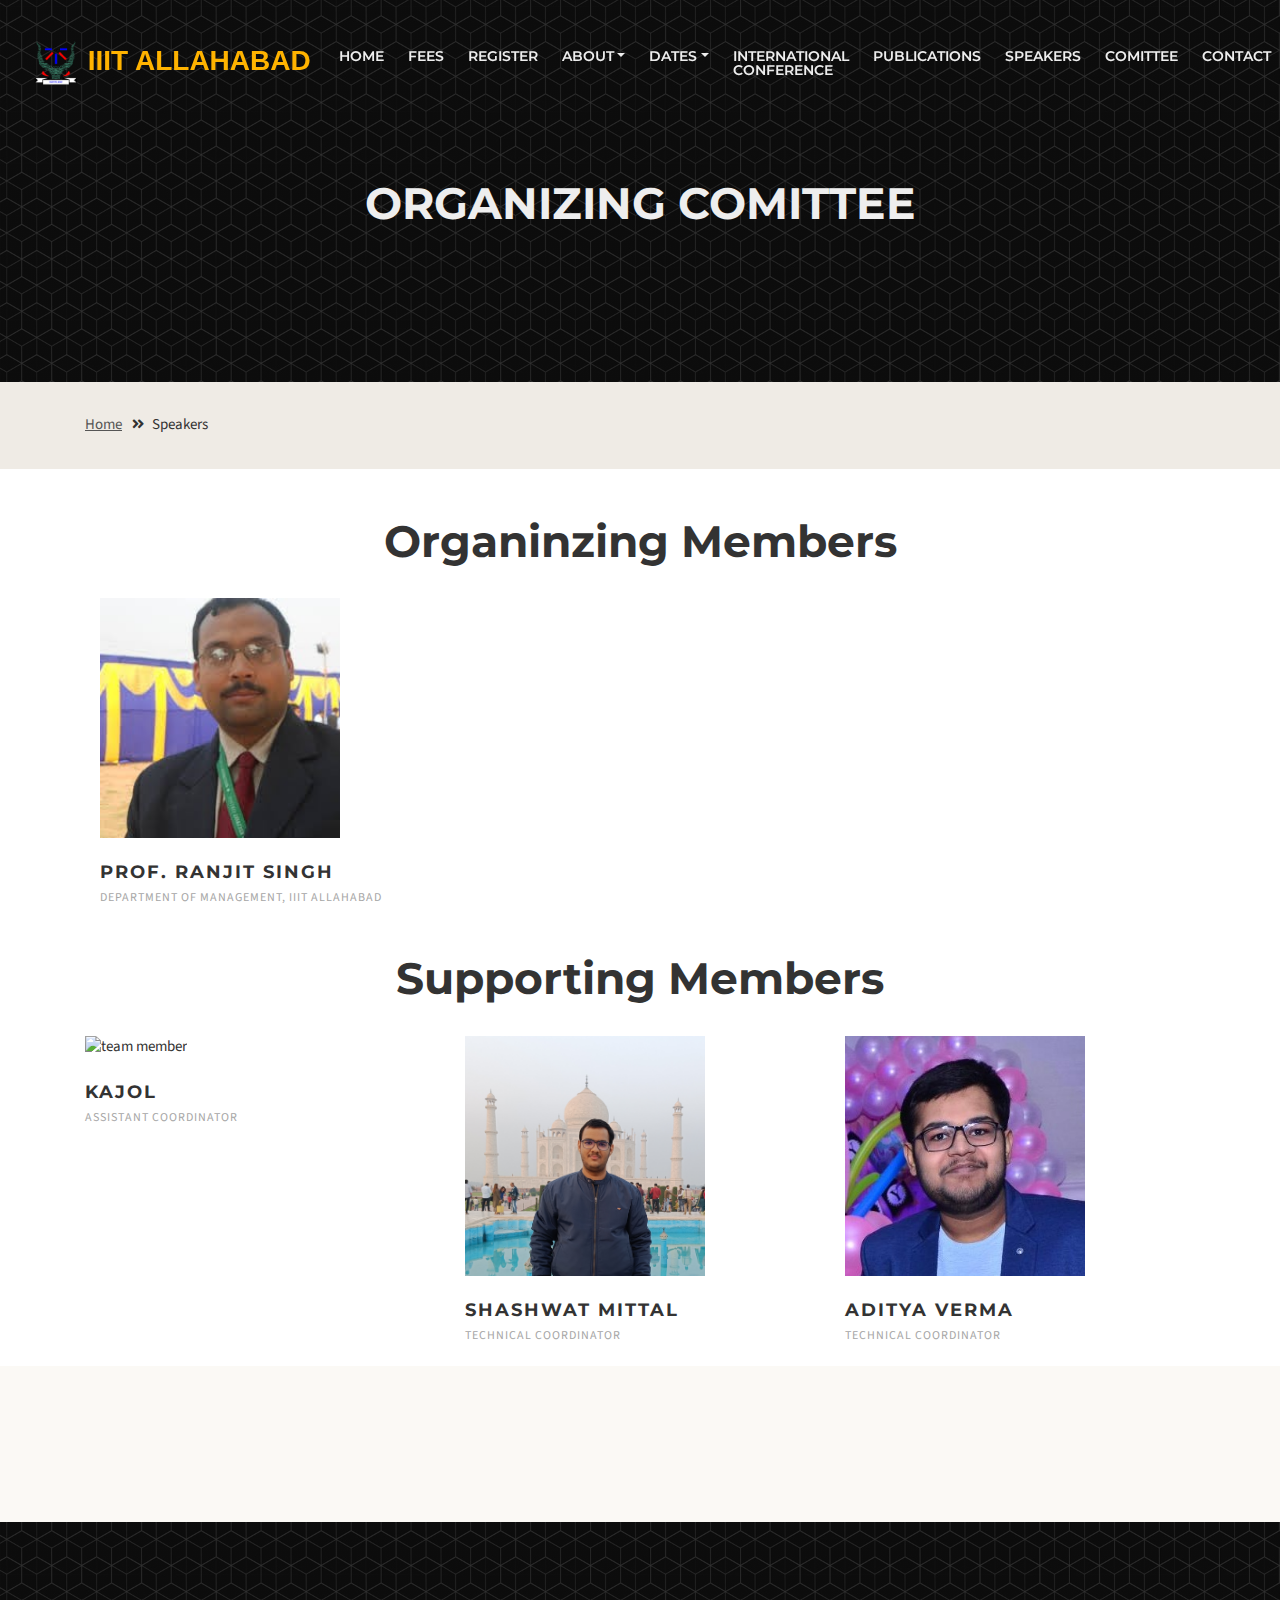
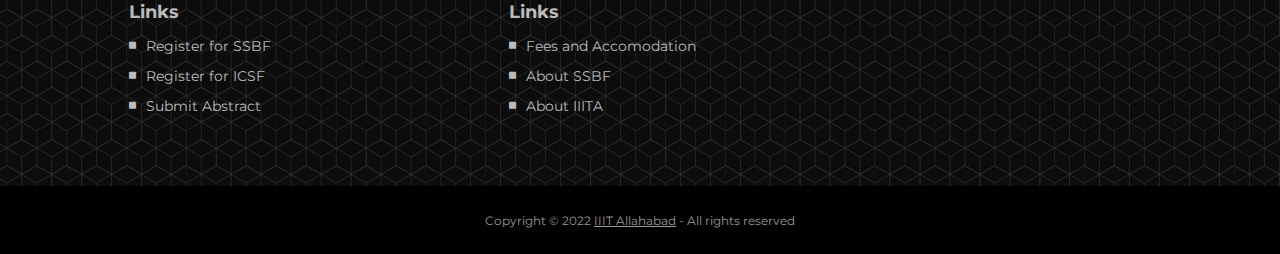
==== commit f633b1a2: "improved" ====
--- a/comittee.html
+++ b/comittee.html
@@ -126,7 +126,7 @@
         <div class="container">
             <div class="row">
                 <div class="col-md-12">
-                    <h1 class="white">Speakers </h1>
+                    <h1 class="white">ORGANIZING COMITTEE </h1>
                 </div> <!-- end of col -->
             </div> <!-- end of row -->
         </div> <!-- end of container -->
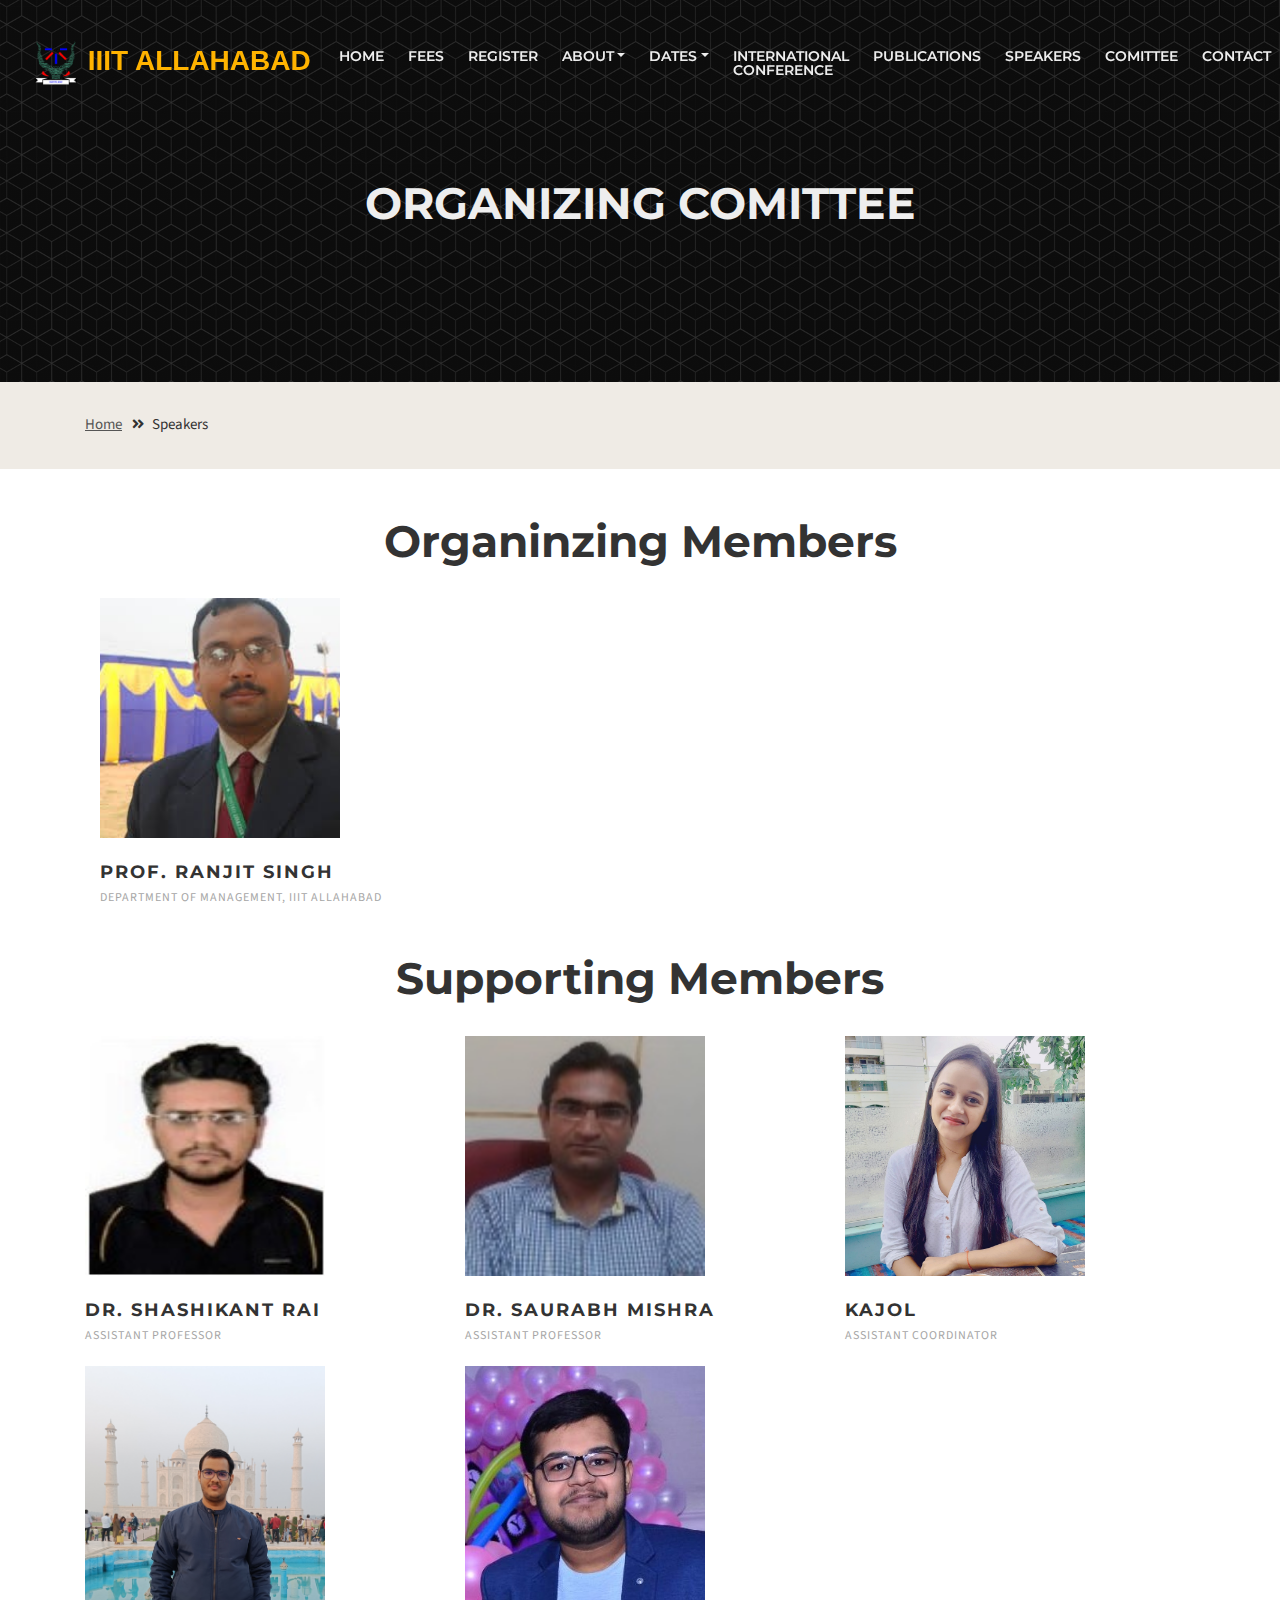
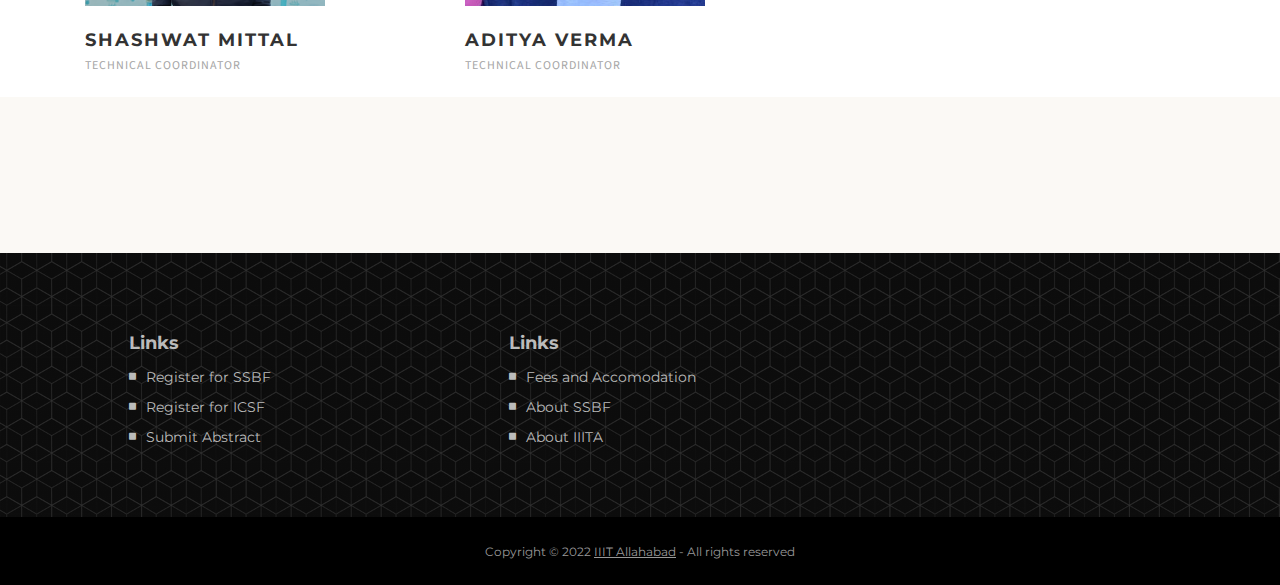
==== commit 0a752e42: "added prof in supporting members" ====
--- a/comittee.html
+++ b/comittee.html
@@ -176,6 +176,30 @@
 
         <div class="container">
             <div class="row">
+
+            <div class="col-md-4 col-sm-4">
+                <div class="team-member">
+                    <div class="team-img">
+                        <img src=".\images\shashikant-rai.jpg" alt="team member" class="img-responsive pic">
+                    </div>
+                </div>
+                <div class="team-title">
+                    <h5>Dr. Shashikant Rai</h5>
+                    <span>Assistant Professor</span>
+                </div>
+            </div>
+
+            <div class="col-md-4 col-sm-4">
+                <div class="team-member">
+                    <div class="team-img">
+                        <img src=".\images\saurabhmishra.jpg" alt="team member" class="img-responsive pic">
+                    </div>
+                </div>
+                <div class="team-title">
+                    <h5>Dr. Saurabh Mishra</h5>
+                    <span>Assistant Professor</span>
+                </div>
+            </div>
 
             <div class="col-md-4 col-sm-4">
                 <div class="team-member">
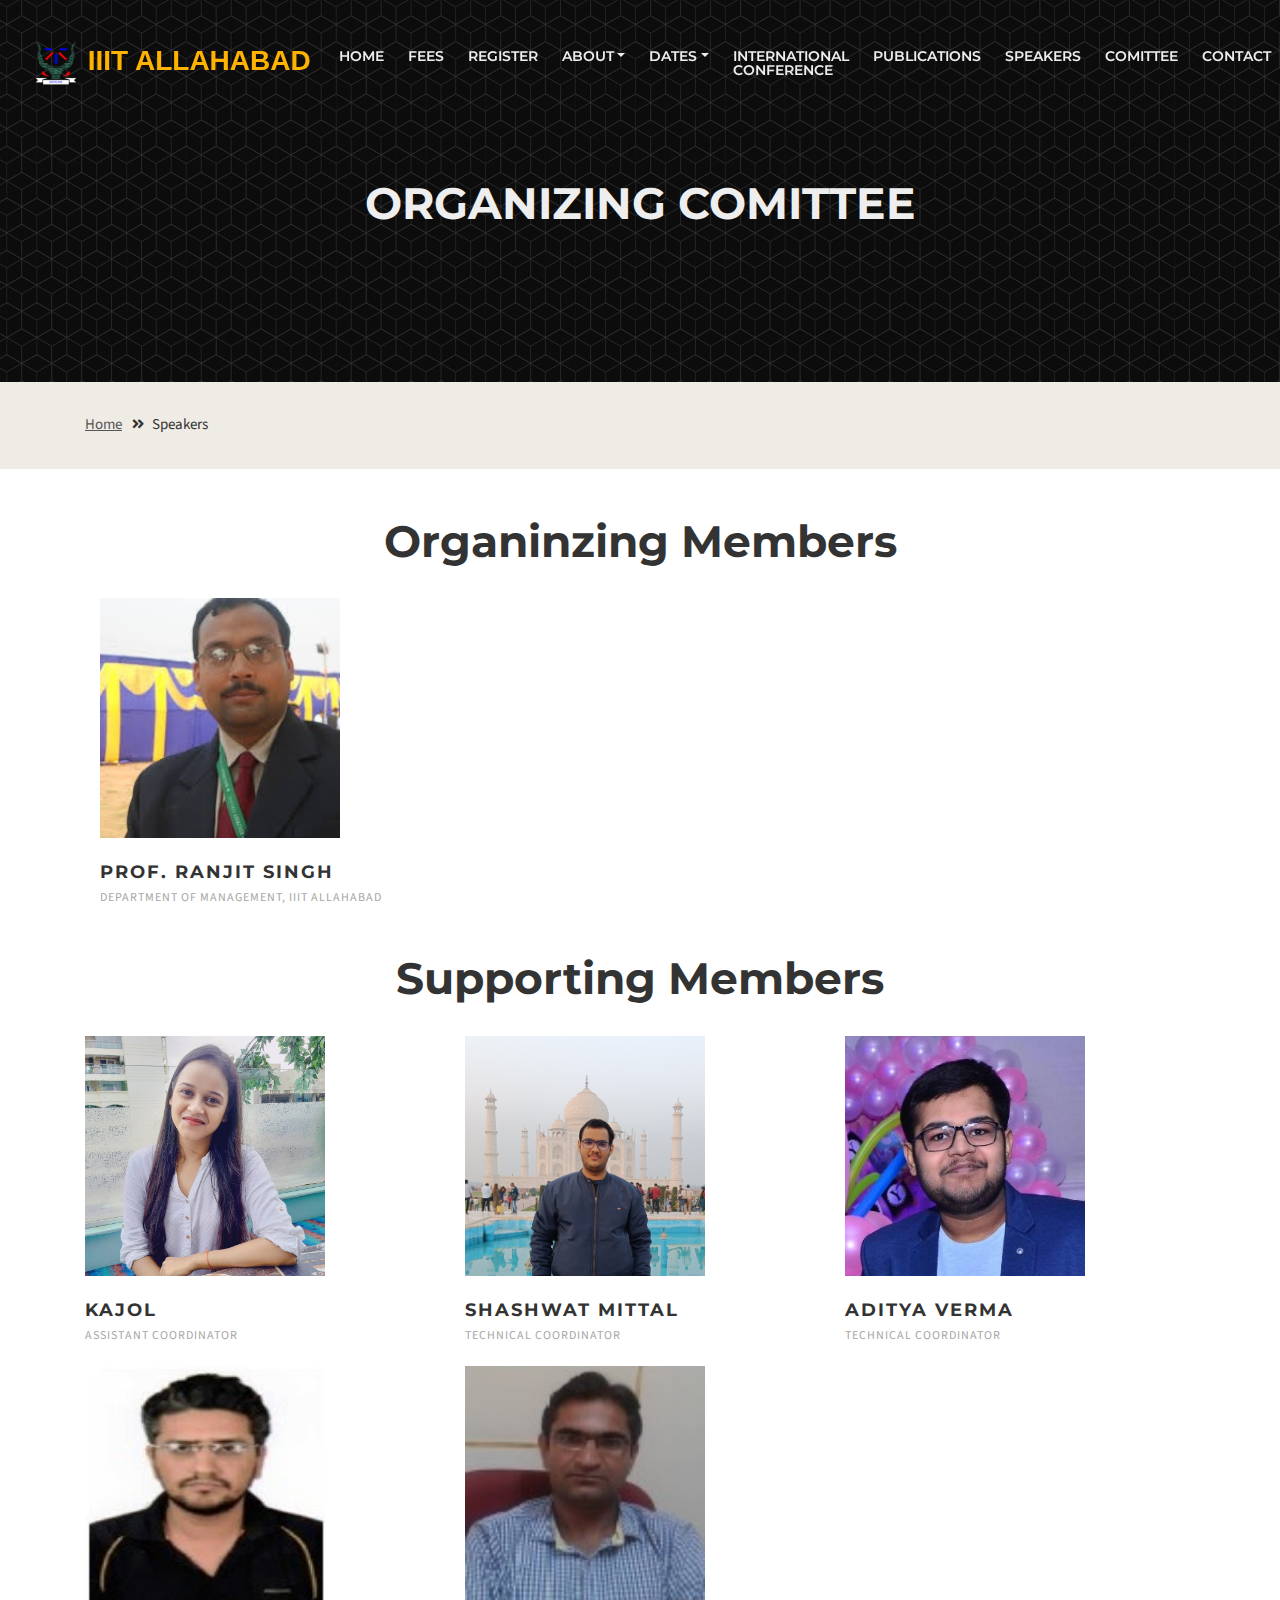
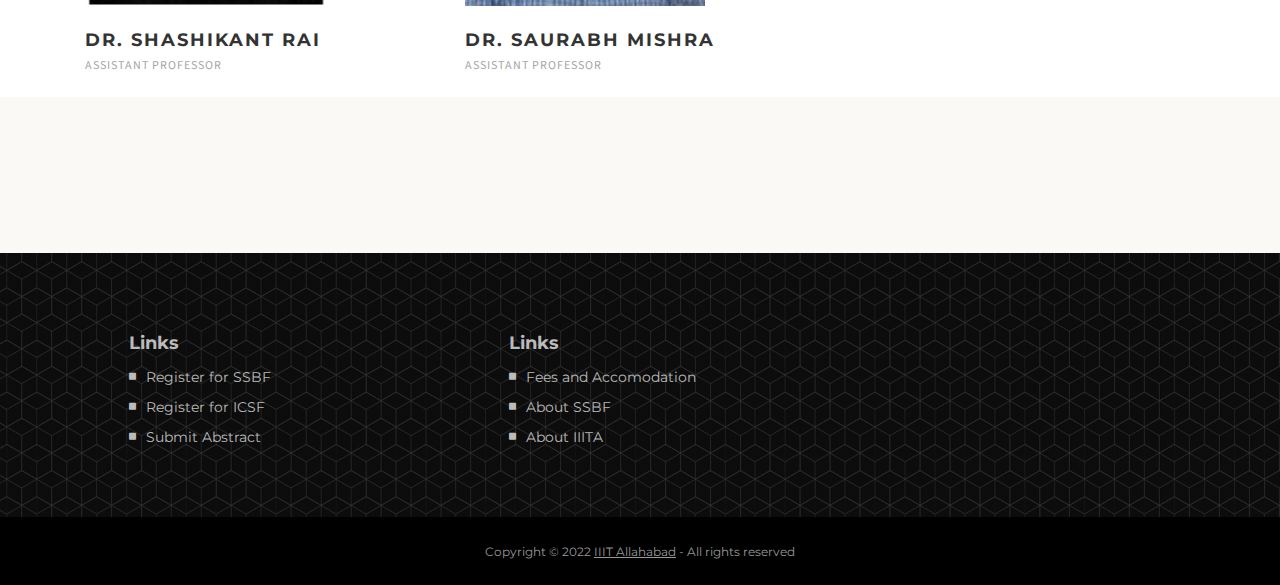
==== commit f8fe6bdd: "added prof in supporting members" ====
--- a/comittee.html
+++ b/comittee.html
@@ -180,6 +180,42 @@
             <div class="col-md-4 col-sm-4">
                 <div class="team-member">
                     <div class="team-img">
+                        <img src=".\images\kajol.jpeg" alt="team member" class="img-responsive pic">
+                    </div>
+                </div>
+                <div class="team-title">
+                    <h5>Kajol</h5>
+                    <span>Assistant Coordinator</span>
+                </div>
+            </div>
+            
+            <div class="col-md-4 col-sm-4">
+                <div class="team-member">
+                    <div class="team-img">
+                        <img src=".\images\shashwat-mittal.jpg" alt="team member" class="img-responsive pic">
+                    </div>
+                </div>
+                <div class="team-title">
+                    <h5>Shashwat Mittal</h5>
+                    <span>Technical Coordinator</span>
+                </div>
+            </div>
+
+            <div class="col-md-4 col-sm-4">
+                <div class="team-member">
+                    <div class="team-img">
+                        <img src=".\images\aditya-verma.jpeg" alt="team member" class="img-responsive pic">
+                    </div>
+                </div>
+                <div class="team-title">
+                    <h5>Aditya Verma</h5>
+                    <span>Technical Coordinator</span>
+                </div>
+            </div>
+
+            <div class="col-md-4 col-sm-4">
+                <div class="team-member">
+                    <div class="team-img">
                         <img src=".\images\shashikant-rai.jpg" alt="team member" class="img-responsive pic">
                     </div>
                 </div>
@@ -198,42 +234,6 @@
                 <div class="team-title">
                     <h5>Dr. Saurabh Mishra</h5>
                     <span>Assistant Professor</span>
-                </div>
-            </div>
-
-            <div class="col-md-4 col-sm-4">
-                <div class="team-member">
-                    <div class="team-img">
-                        <img src=".\images\kajol.jpeg" alt="team member" class="img-responsive pic">
-                    </div>
-                </div>
-                <div class="team-title">
-                    <h5>Kajol</h5>
-                    <span>Assistant Coordinator</span>
-                </div>
-            </div>
-            
-            <div class="col-md-4 col-sm-4">
-                <div class="team-member">
-                    <div class="team-img">
-                        <img src=".\images\shashwat-mittal.jpg" alt="team member" class="img-responsive pic">
-                    </div>
-                </div>
-                <div class="team-title">
-                    <h5>Shashwat Mittal</h5>
-                    <span>Technical Coordinator</span>
-                </div>
-            </div>
-
-            <div class="col-md-4 col-sm-4">
-                <div class="team-member">
-                    <div class="team-img">
-                        <img src=".\images\aditya-verma.jpeg" alt="team member" class="img-responsive pic">
-                    </div>
-                </div>
-                <div class="team-title">
-                    <h5>Aditya Verma</h5>
-                    <span>Technical Coordinator</span>
                 </div>
             </div>
 
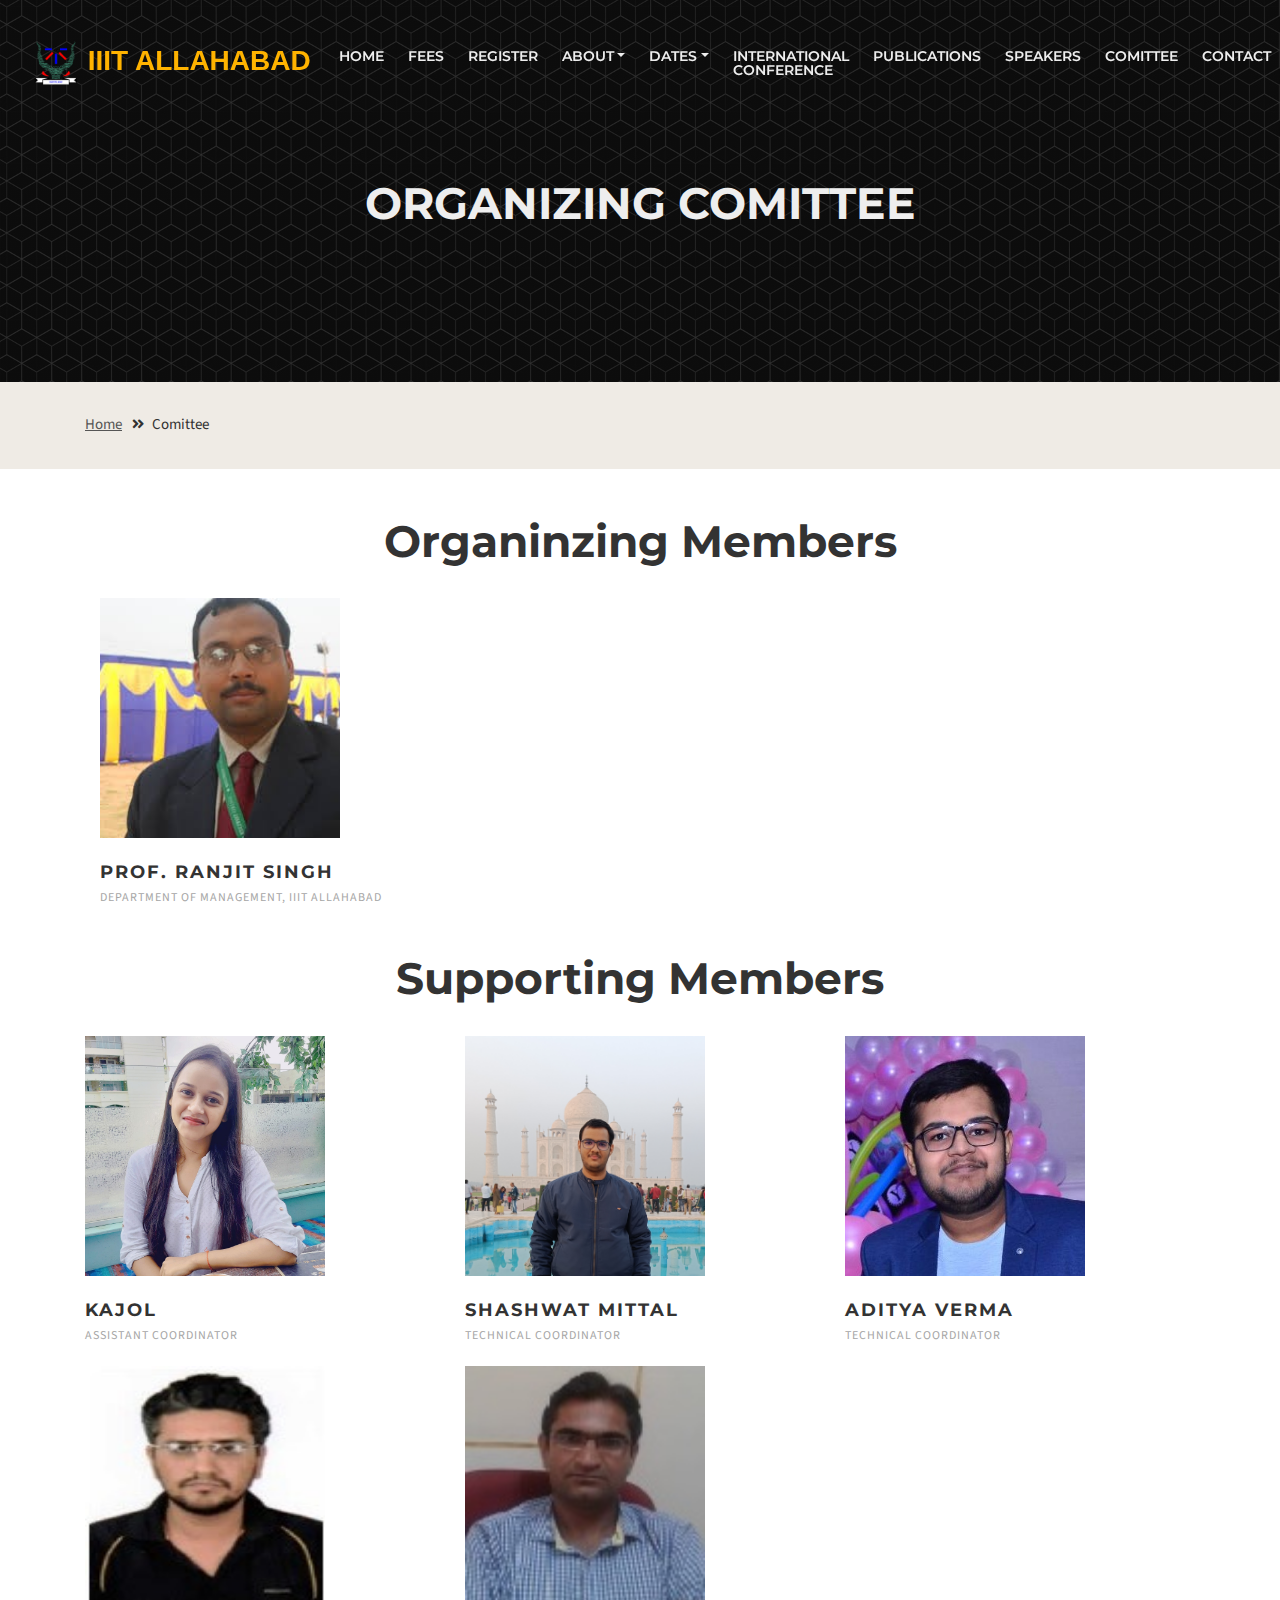
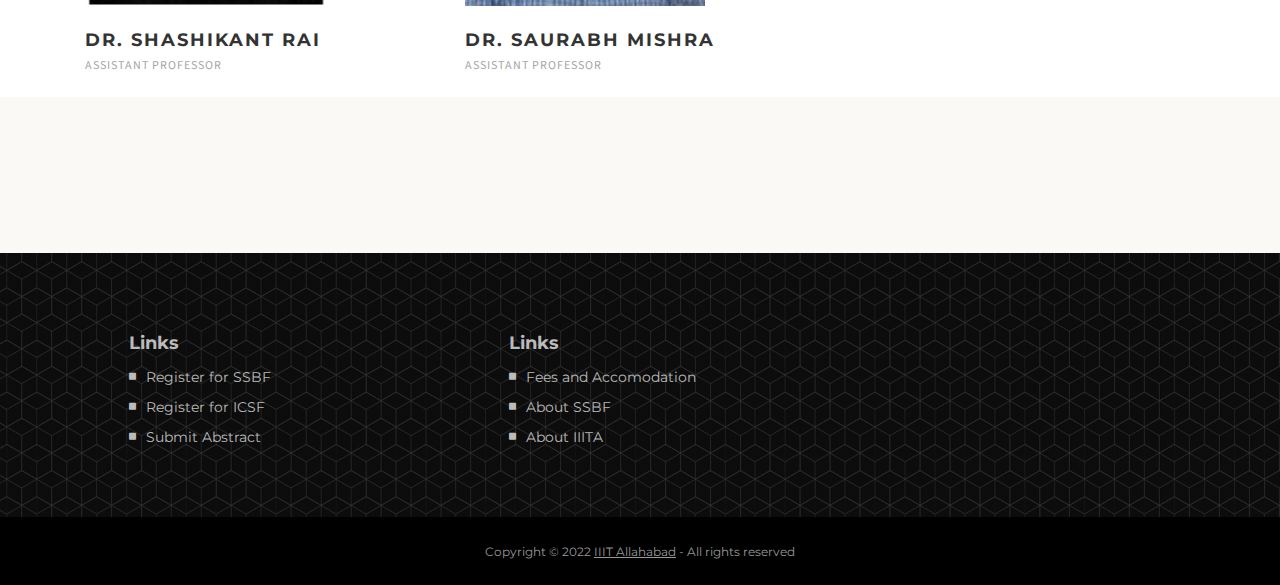
==== commit c1073477: "updated" ====
--- a/comittee.html
+++ b/comittee.html
@@ -140,7 +140,7 @@
             <div class="row">
                 <div class="col-lg-12">
                     <div class="breadcrumbs">
-                        <a href="index.html">Home</a><i class="fa fa-angle-double-right"></i><span>Speakers</span>
+                        <a href="index.html">Home</a><i class="fa fa-angle-double-right"></i><span>Comittee</span>
                     </div> <!-- end of breadcrumbs -->
                 </div> <!-- end of col -->
             </div> <!-- end of row -->
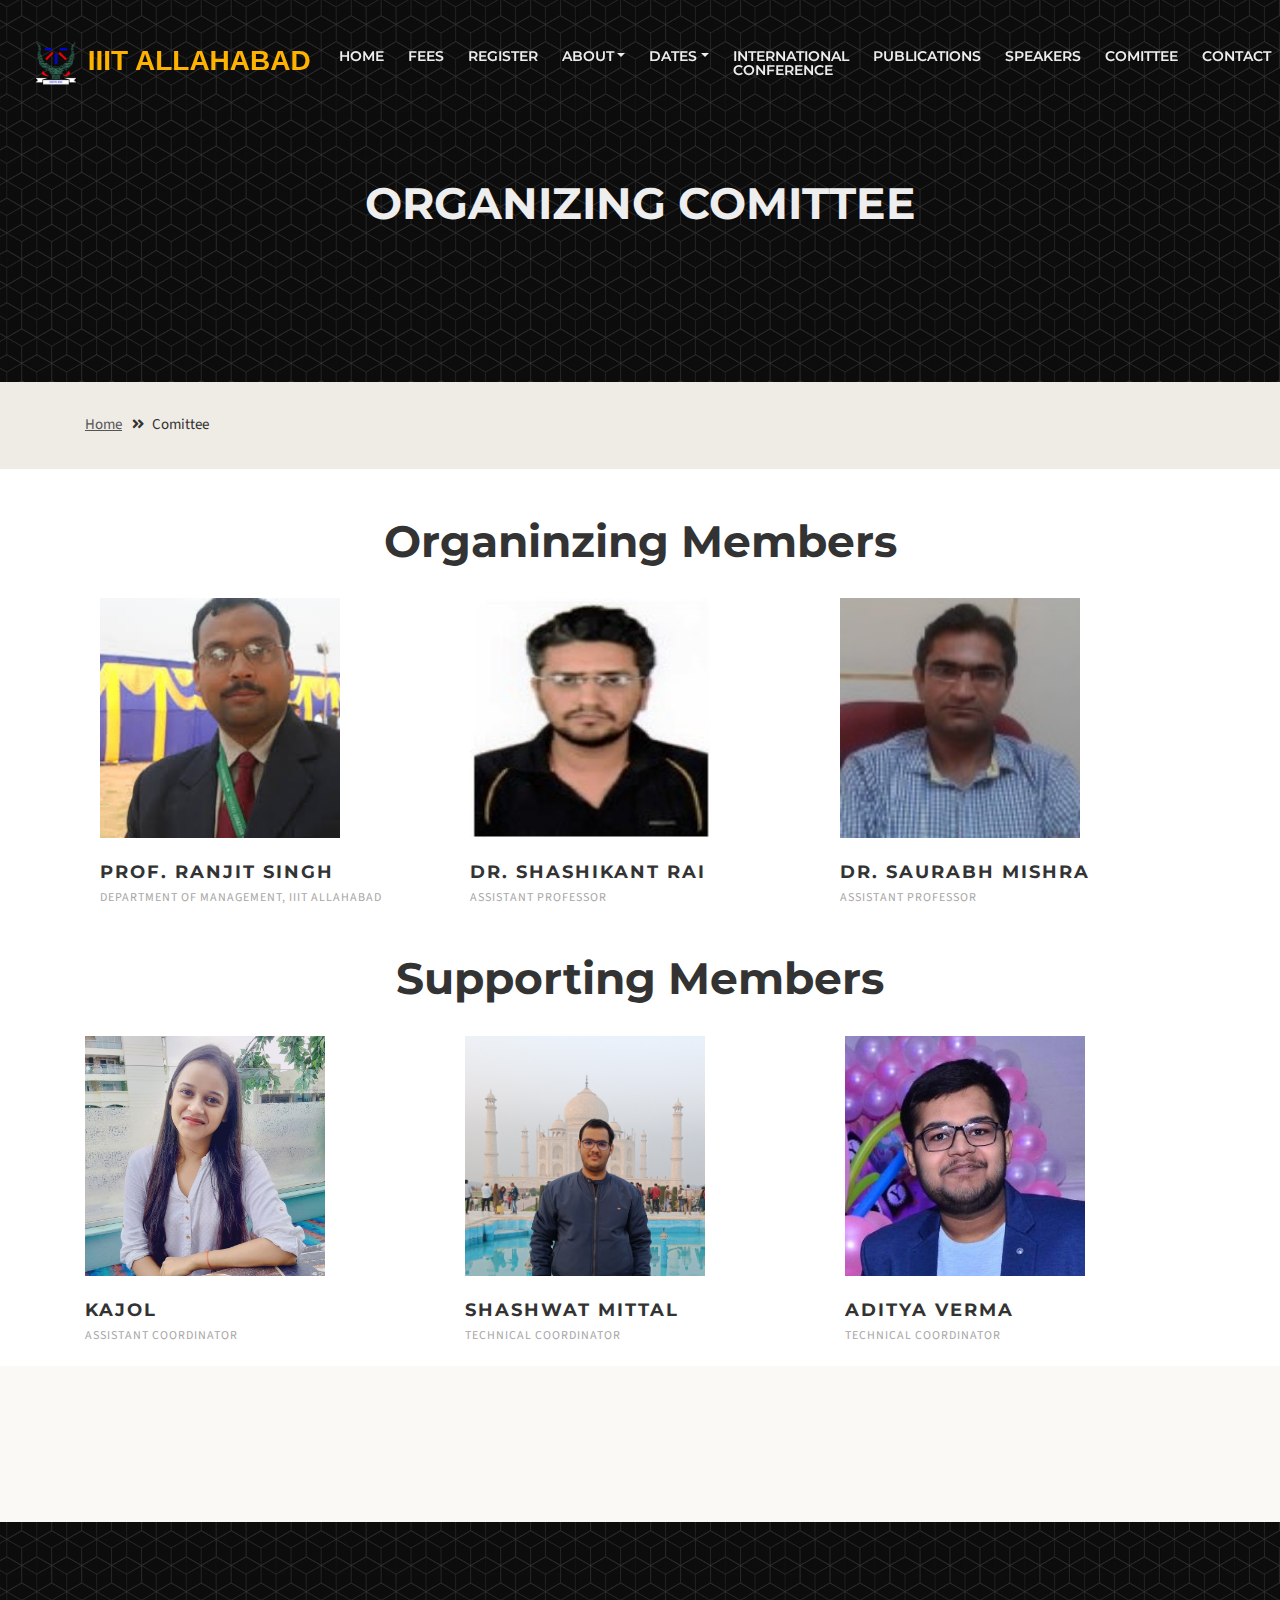
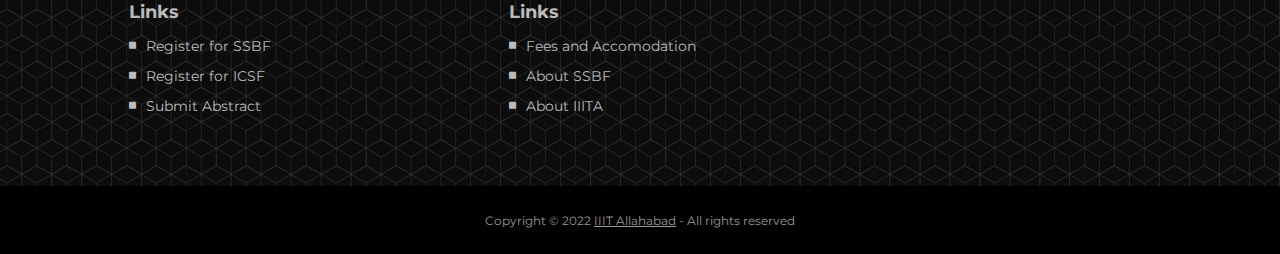
==== commit 28aa03a5: "updated comittee" ====
--- a/comittee.html
+++ b/comittee.html
@@ -168,6 +168,30 @@
                     <span>Department of Management, IIIT Allahabad</span>
                 </div>
             </div>
+
+            <div class="col-md-4 col-sm-4">
+                <div class="team-member">
+                    <div class="team-img">
+                        <img src=".\images\shashikant-rai.jpg" alt="team member" class="img-responsive pic">
+                    </div>
+                </div>
+                <div class="team-title">
+                    <h5>Dr. Shashikant Rai</h5>
+                    <span>Assistant Professor</span>
+                </div>
+            </div>
+
+            <div class="col-md-4 col-sm-4">
+                <div class="team-member">
+                    <div class="team-img">
+                        <img src=".\images\saurabhmishra.jpg" alt="team member" class="img-responsive pic">
+                    </div>
+                </div>
+                <div class="team-title">
+                    <h5>Dr. Saurabh Mishra</h5>
+                    <span>Assistant Professor</span>
+                </div>
+            </div>
         </div>
     </div>
     <br>
@@ -210,30 +234,6 @@
                 <div class="team-title">
                     <h5>Aditya Verma</h5>
                     <span>Technical Coordinator</span>
-                </div>
-            </div>
-
-            <div class="col-md-4 col-sm-4">
-                <div class="team-member">
-                    <div class="team-img">
-                        <img src=".\images\shashikant-rai.jpg" alt="team member" class="img-responsive pic">
-                    </div>
-                </div>
-                <div class="team-title">
-                    <h5>Dr. Shashikant Rai</h5>
-                    <span>Assistant Professor</span>
-                </div>
-            </div>
-
-            <div class="col-md-4 col-sm-4">
-                <div class="team-member">
-                    <div class="team-img">
-                        <img src=".\images\saurabhmishra.jpg" alt="team member" class="img-responsive pic">
-                    </div>
-                </div>
-                <div class="team-title">
-                    <h5>Dr. Saurabh Mishra</h5>
-                    <span>Assistant Professor</span>
                 </div>
             </div>
 
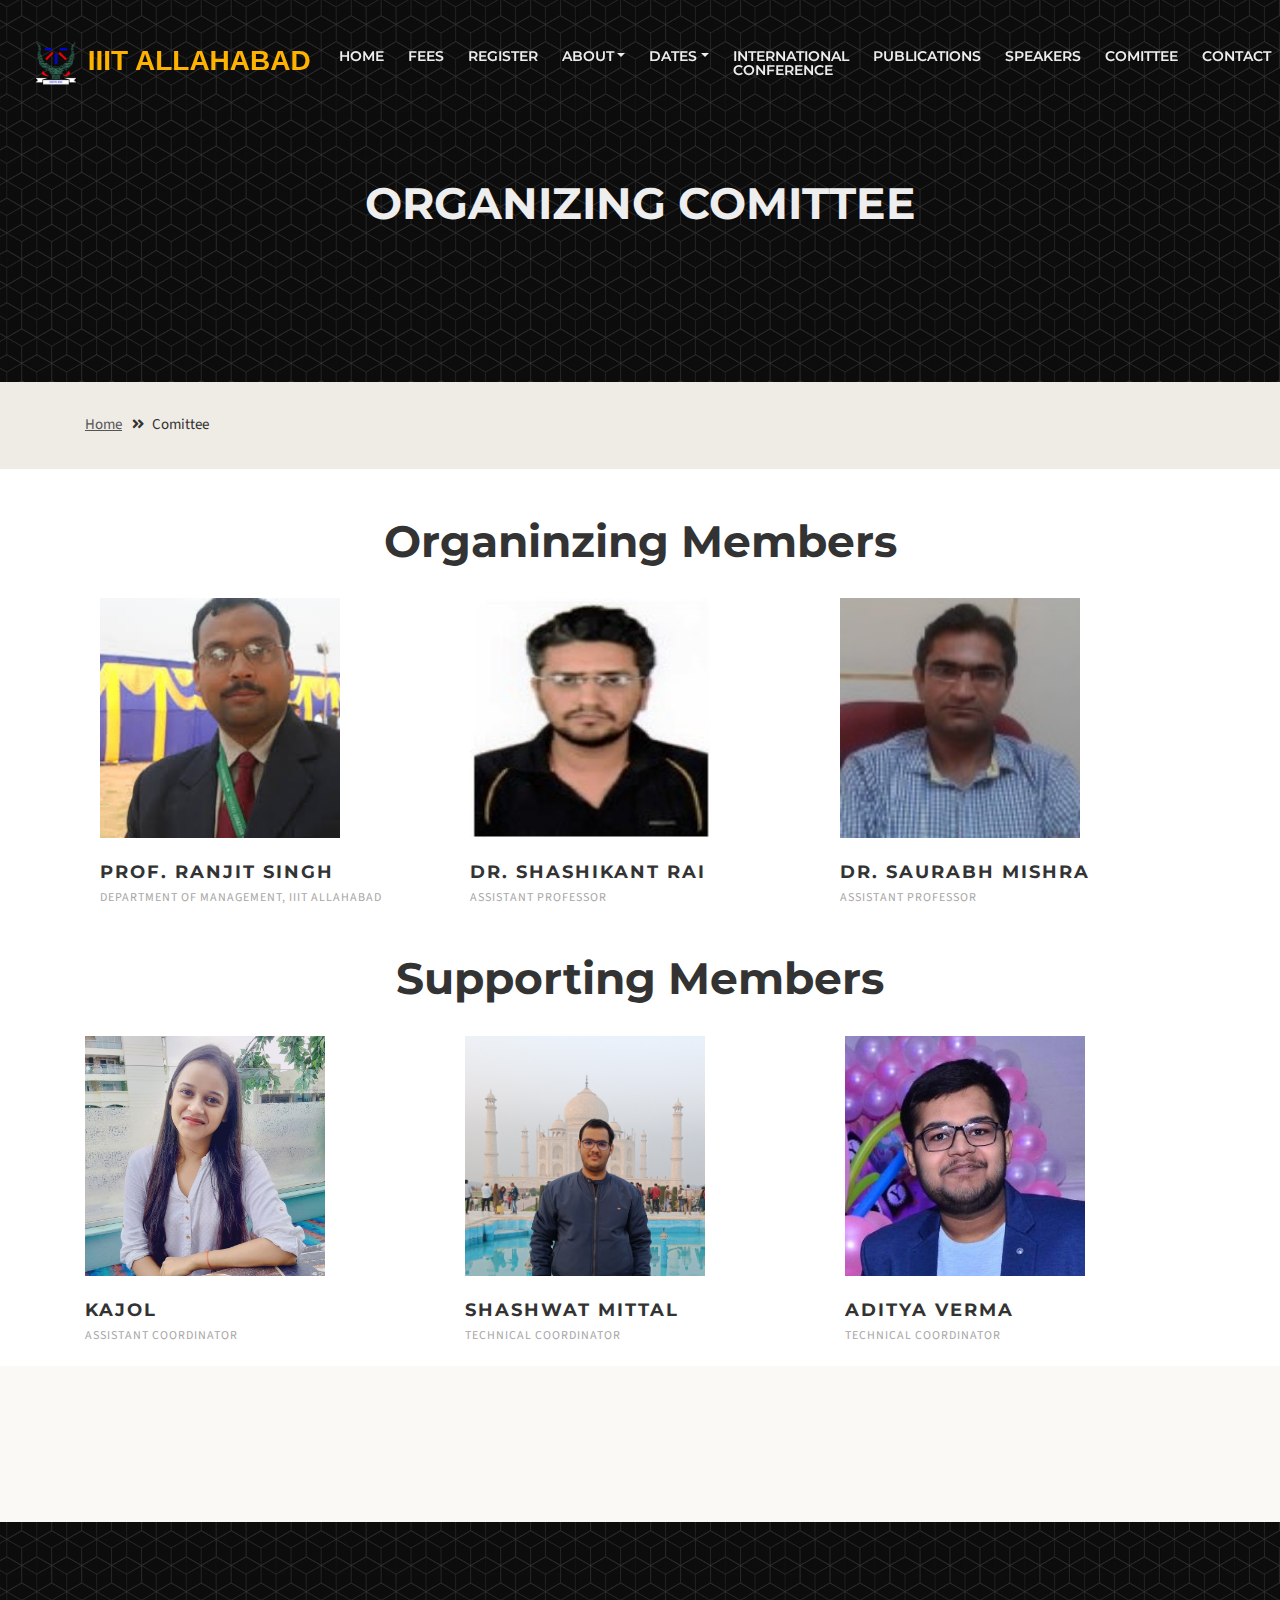
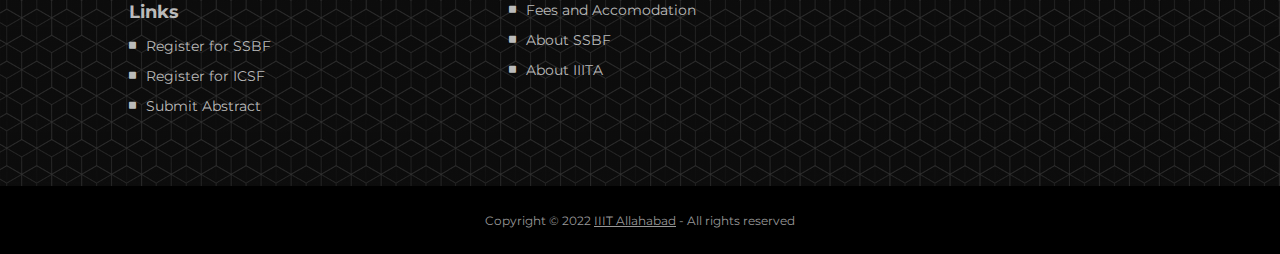
==== commit e6dbb570: "updated footer" ====
--- a/comittee.html
+++ b/comittee.html
@@ -277,7 +277,7 @@
     
                     <div class="col-md-4">
                         <div class="footer-col third">
-                            <h5>Links</h5>
+                            
                             <ul class="list-unstyled li-space-lg p-small">
                                 <li class="media">
                                     <i class="fas fa-square"></i>
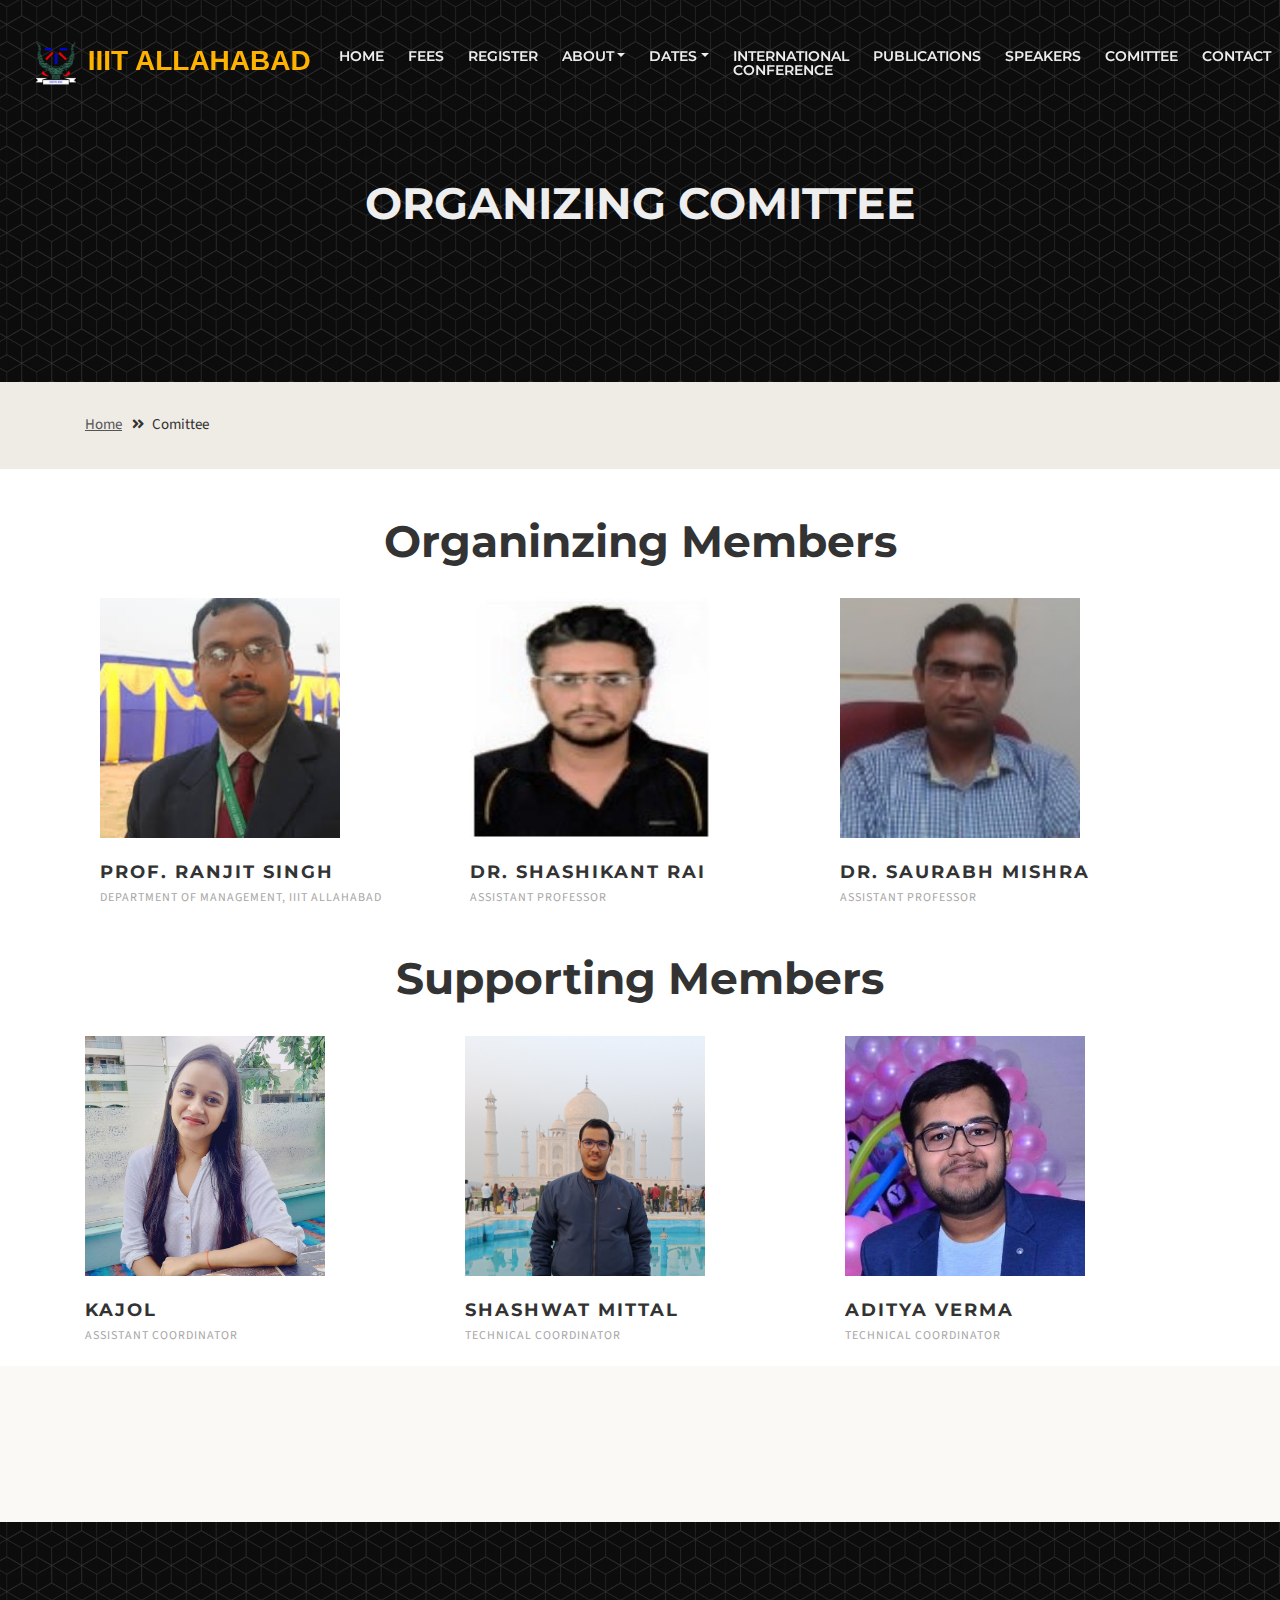
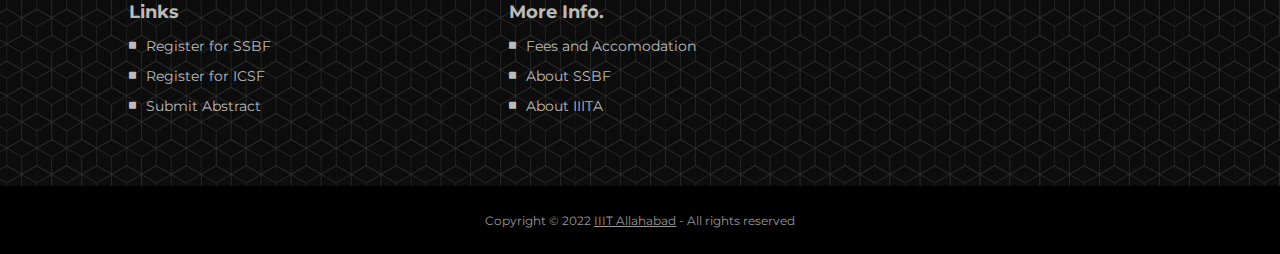
==== commit c9c1bd05: "updated footer" ====
--- a/comittee.html
+++ b/comittee.html
@@ -277,7 +277,7 @@
     
                     <div class="col-md-4">
                         <div class="footer-col third">
-                            
+                            <h5>More Info.</h5>
                             <ul class="list-unstyled li-space-lg p-small">
                                 <li class="media">
                                     <i class="fas fa-square"></i>
